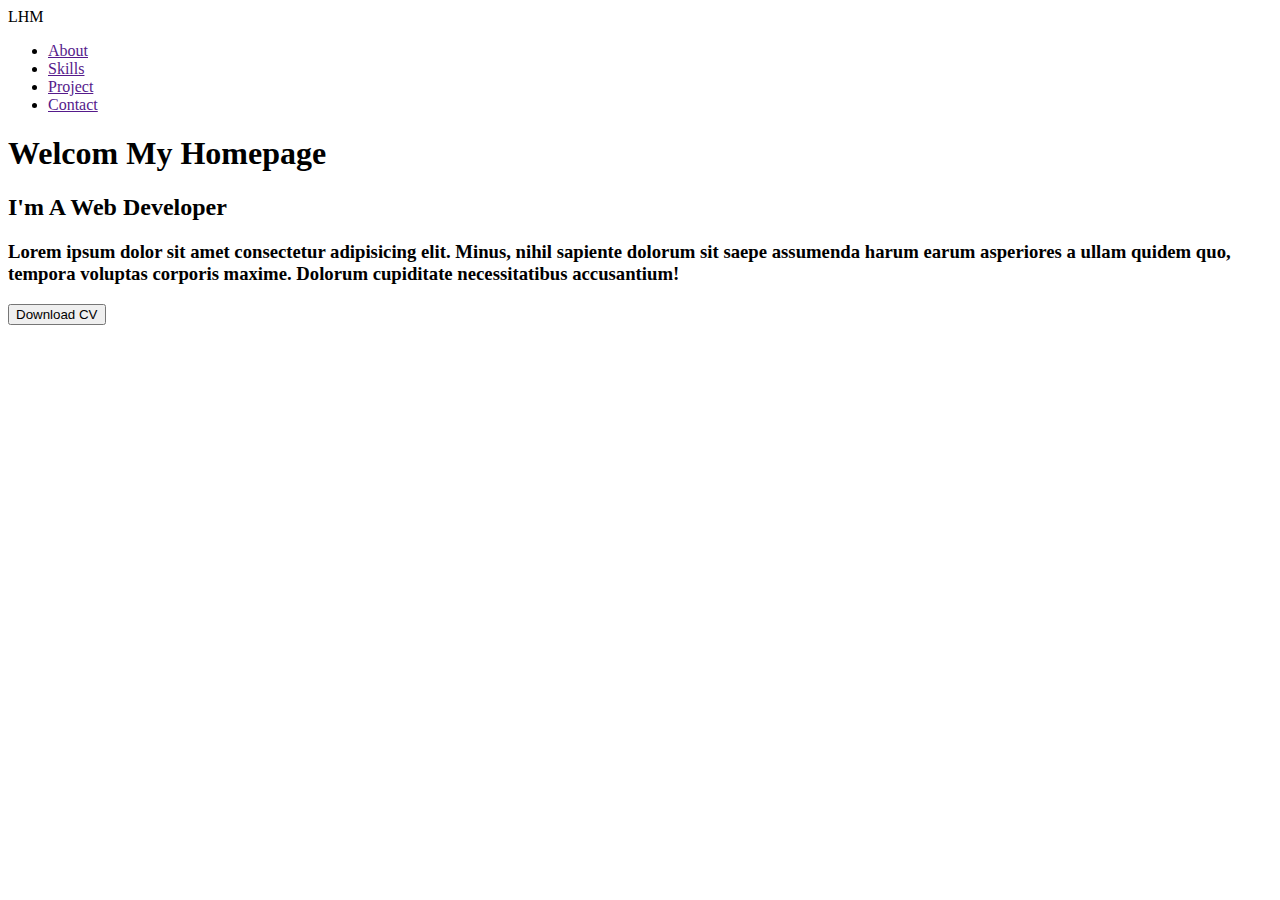
==== index.html @ 9b901902 "Add files via upload" ====
<!DOCTYPE html>
<html lang="en">

<head>
    <meta charset="UTF-8">
    <meta name="viewport" content="width=device-width, initial-scale=1.0">
    <title>Document</title>
    <link rel="stylesheet" href="style.css">
</head>

<body>



    <div class="container">

        <div class="header">
            <div class="logo">
                LHM
            </div>
            <ul class="menu">
                <li><a href="">About</a></li>
                <li><a href="">Skills</a></li>
                <li><a href="">Project</a></li>
                <li><a href="">Contact</a></li>


            </ul>
        </div>

        <div class="main">
            <h1>Welcom My Homepage</h1>
            <h2>I'm A Web Developer</h2>
            <h3>Lorem ipsum dolor sit amet consectetur adipisicing elit. Minus, nihil sapiente dolorum sit saepe
                assumenda harum earum
                asperiores a ullam quidem quo, tempora voluptas corporis maxime. Dolorum cupiditate necessitatibus
                accusantium!</h3>
            <button>Download CV</button>

        </div>







    </div>





</body>

</html>
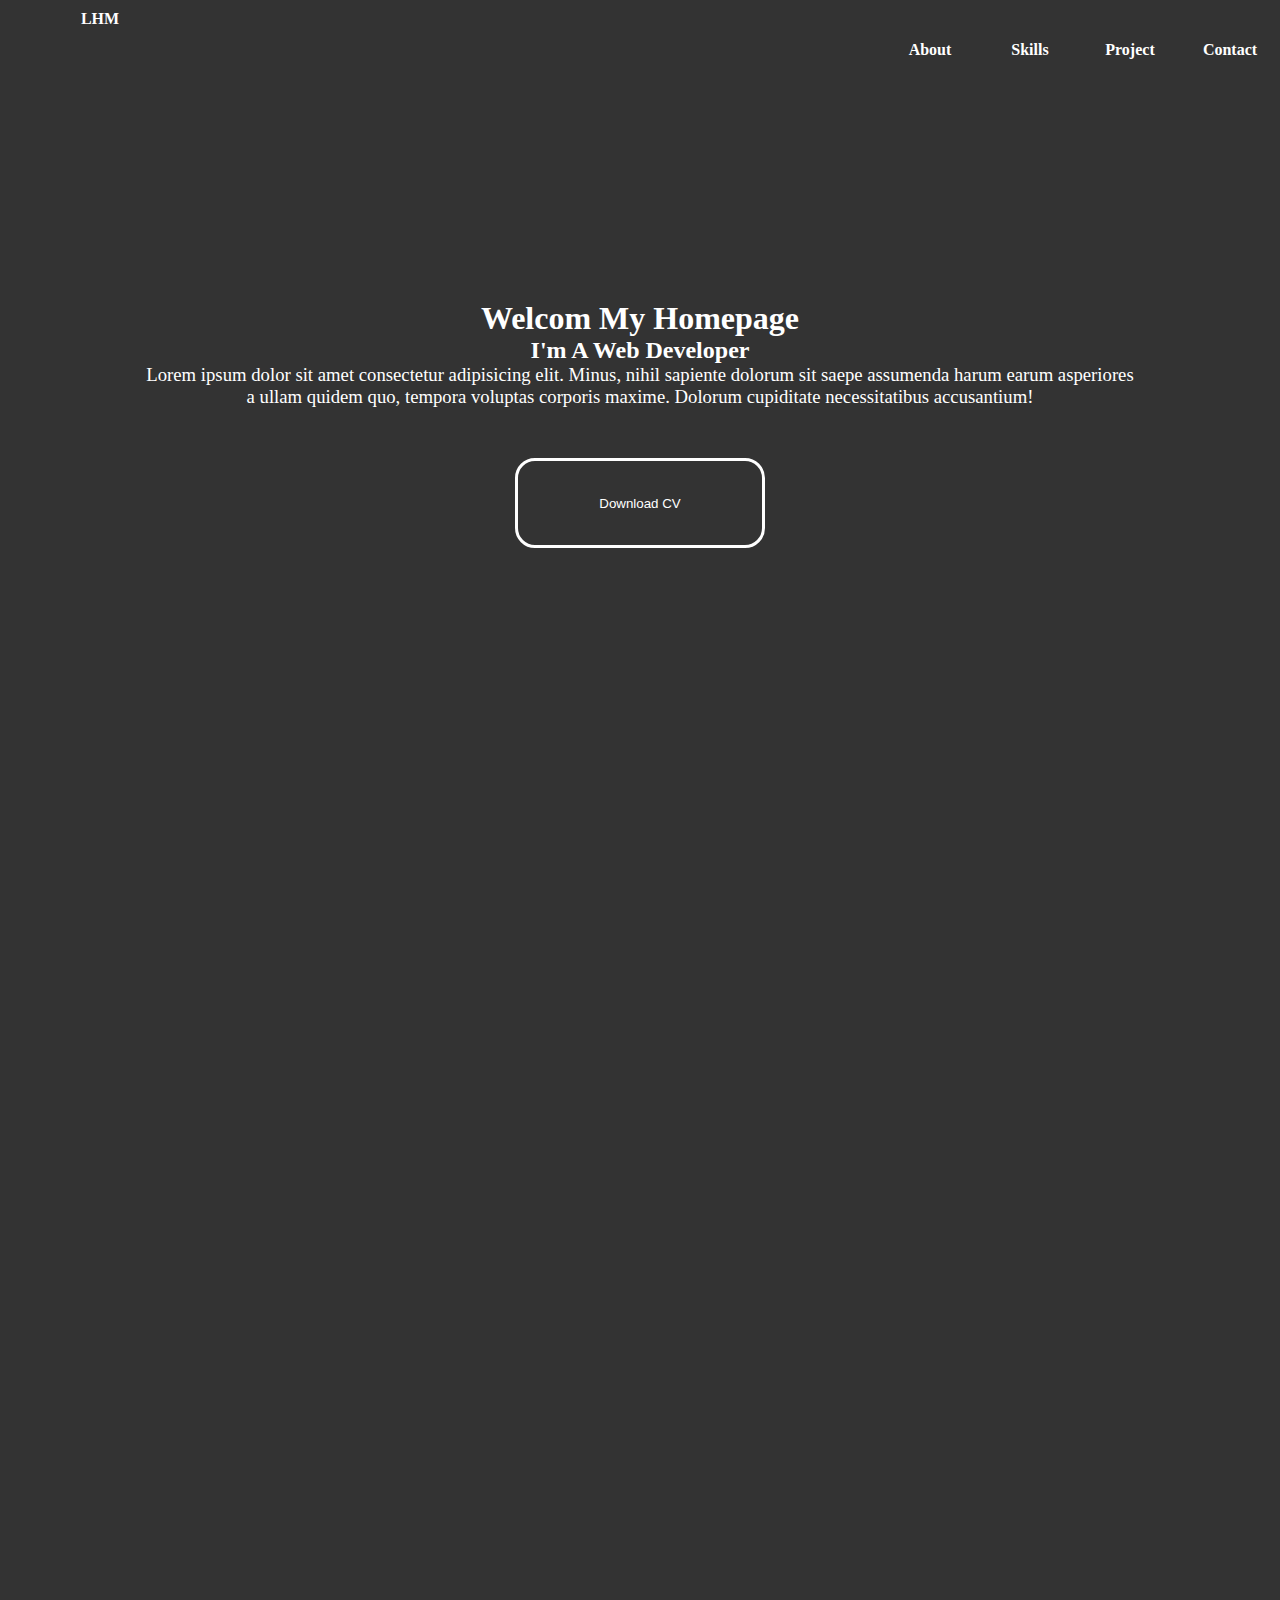
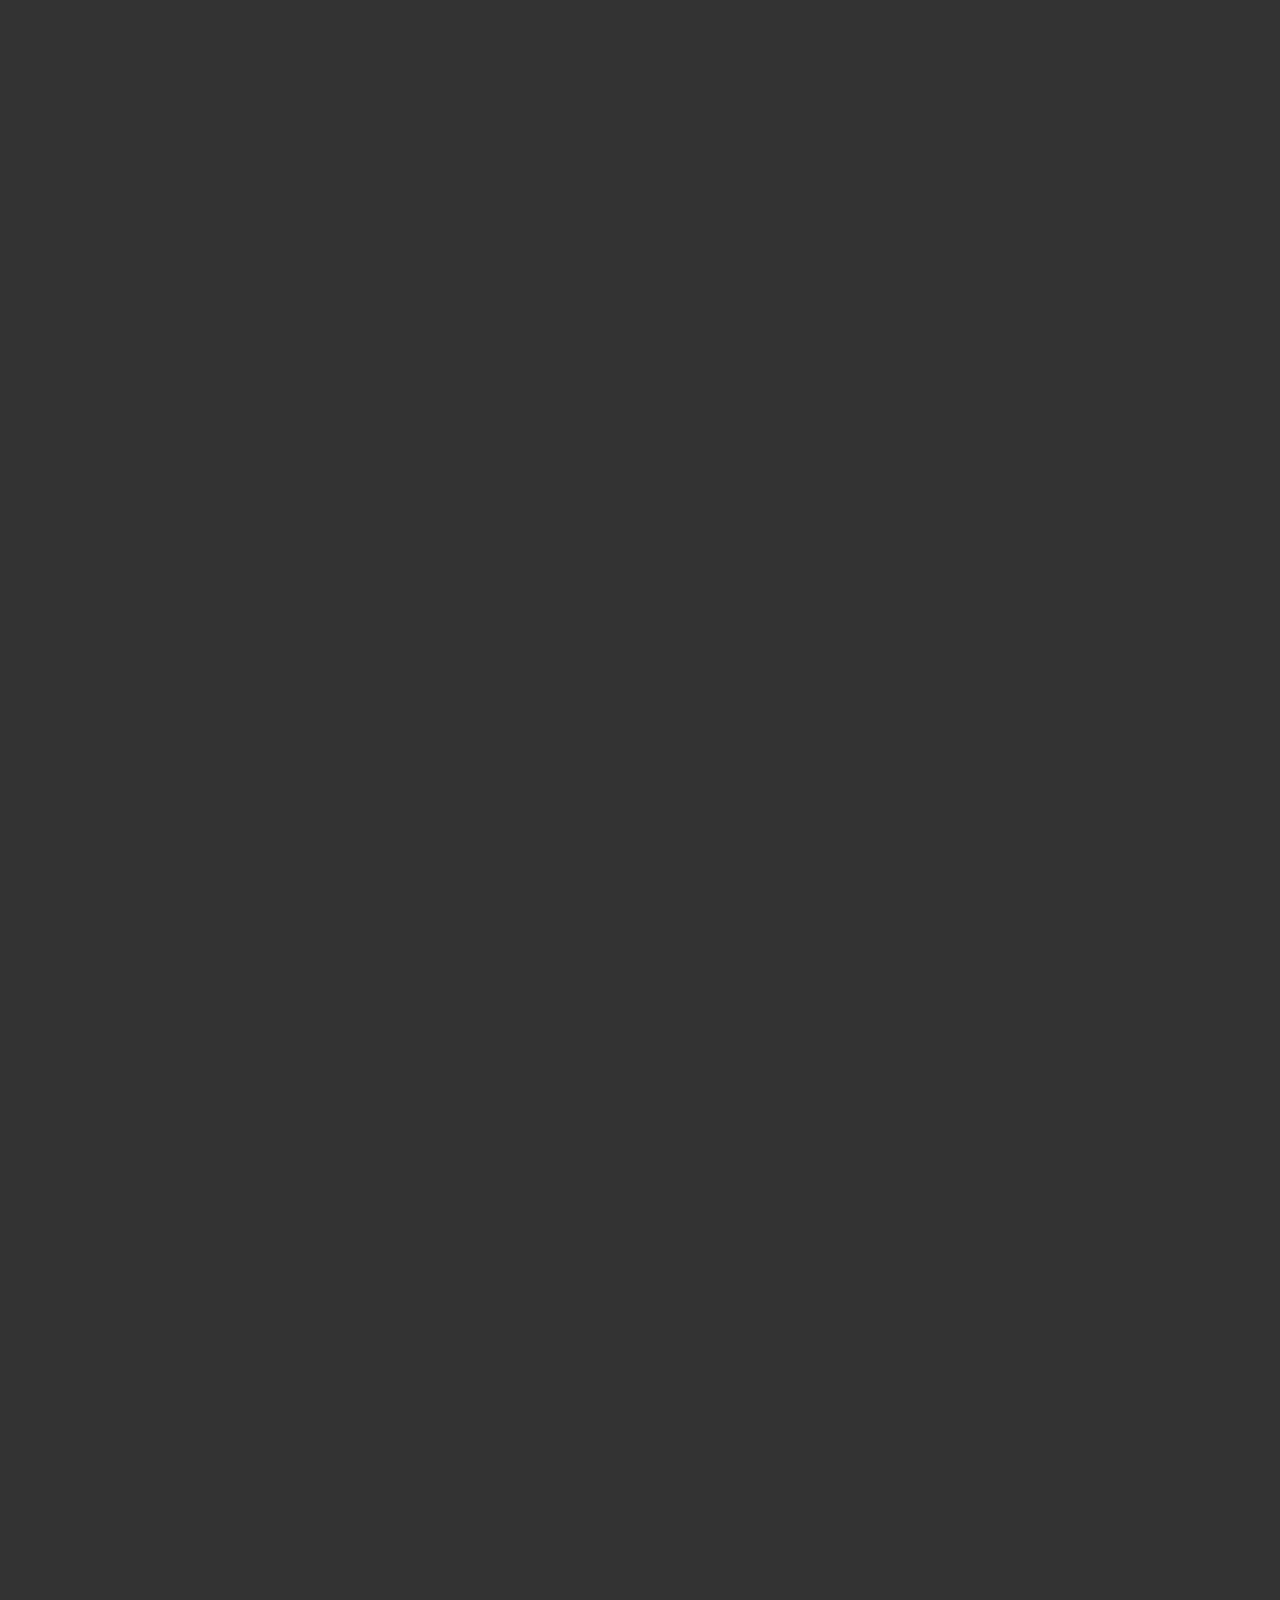
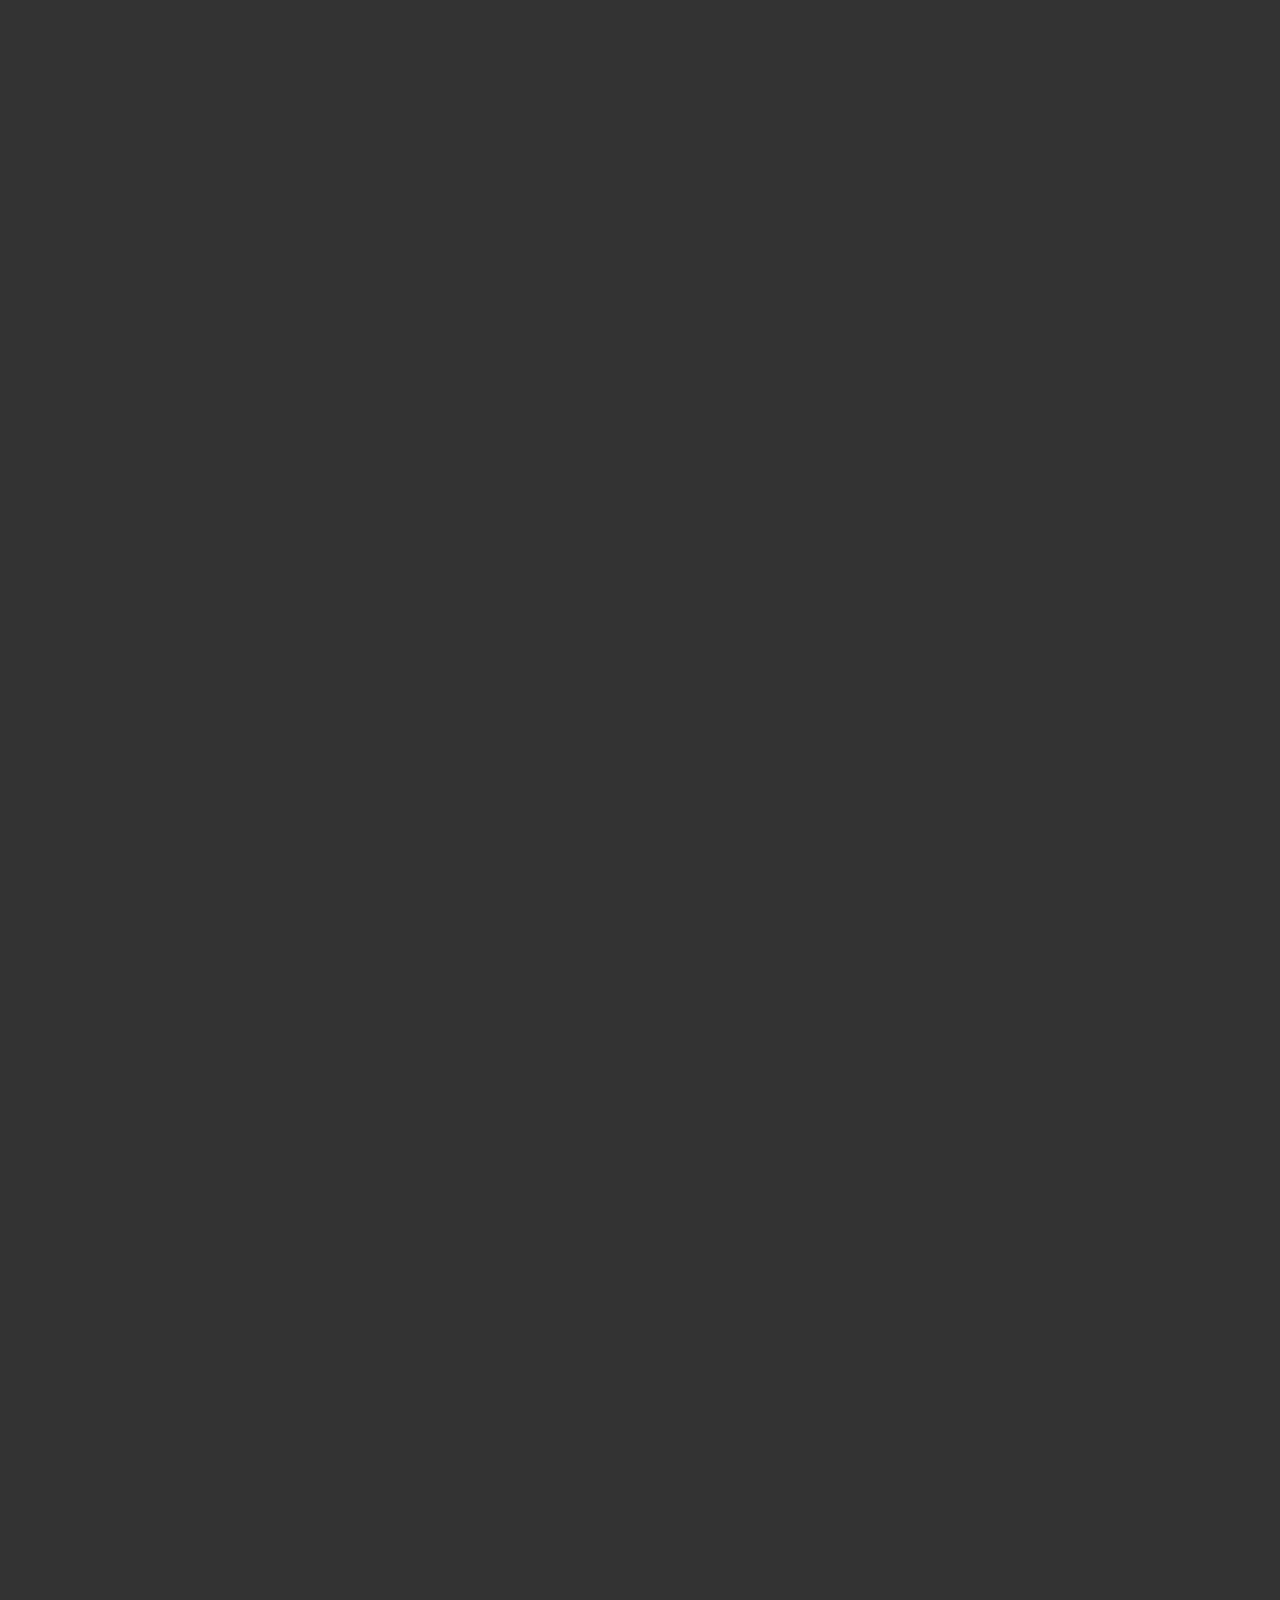
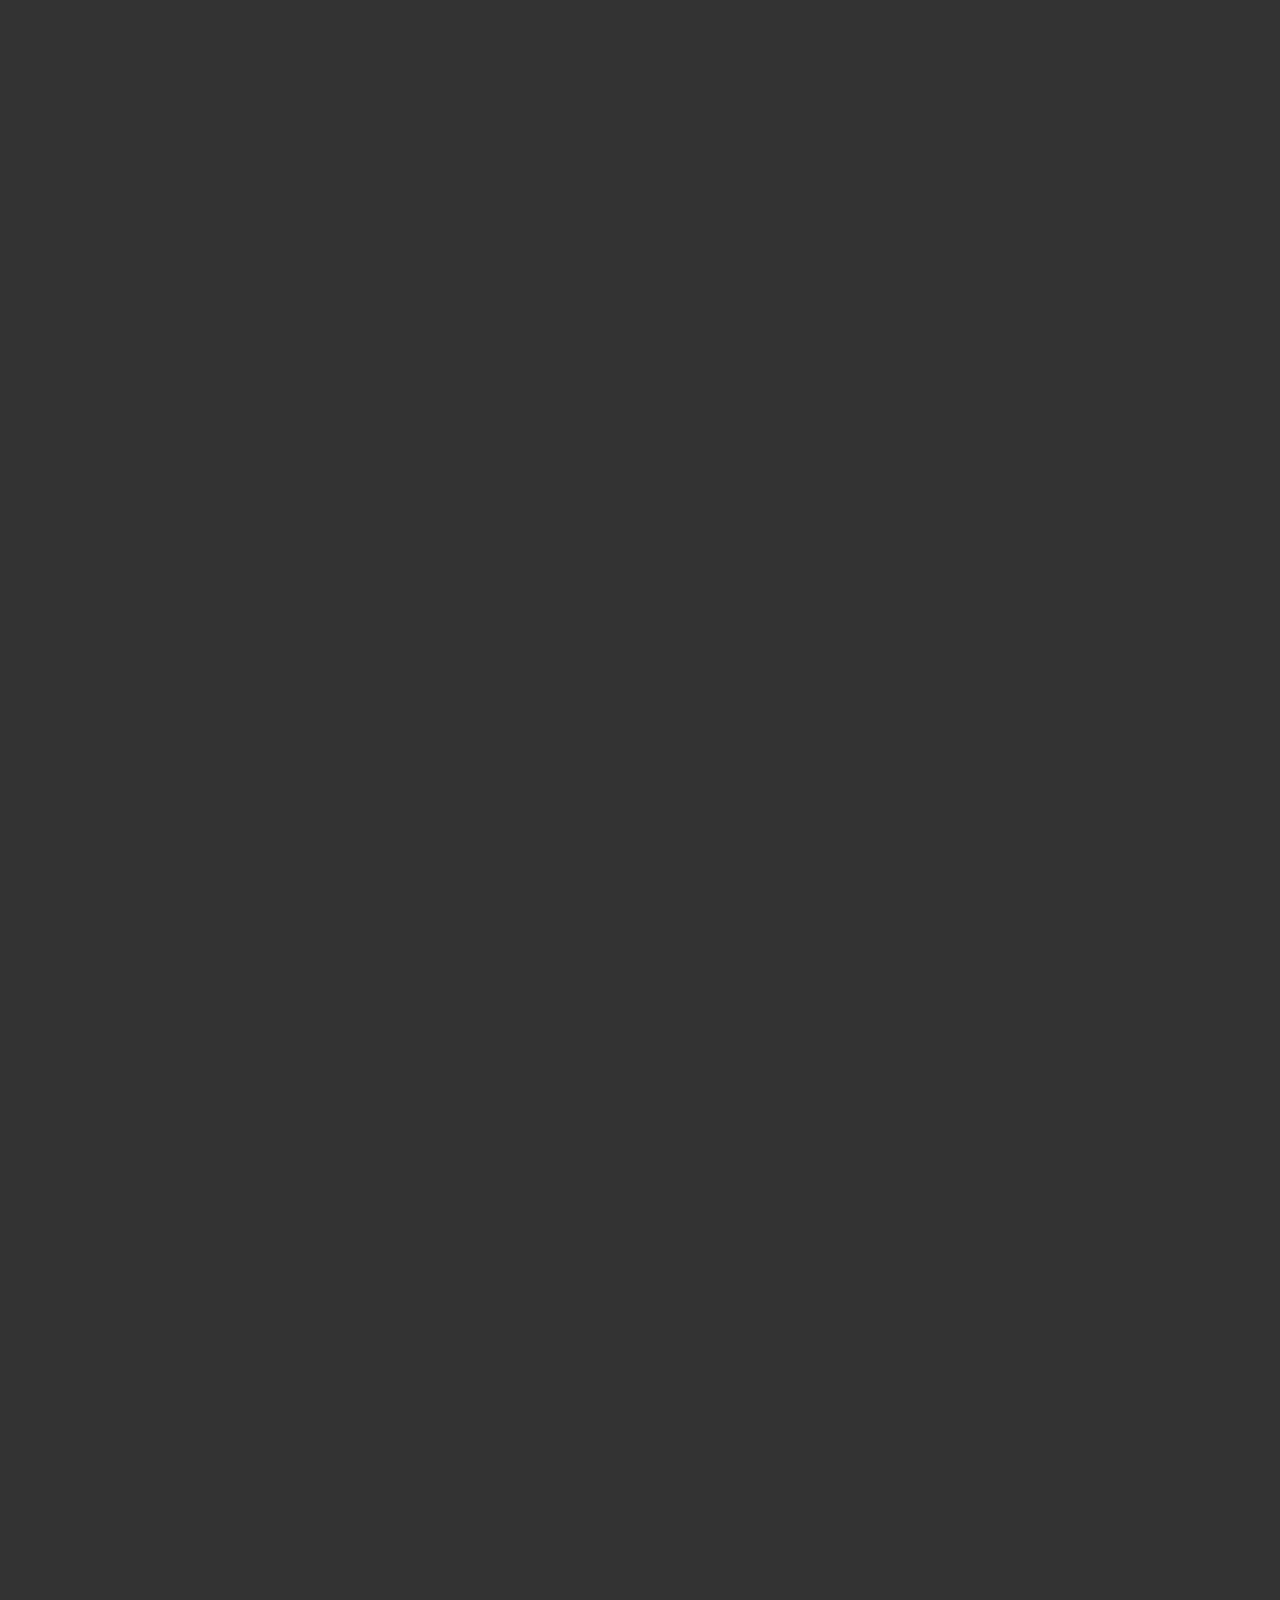
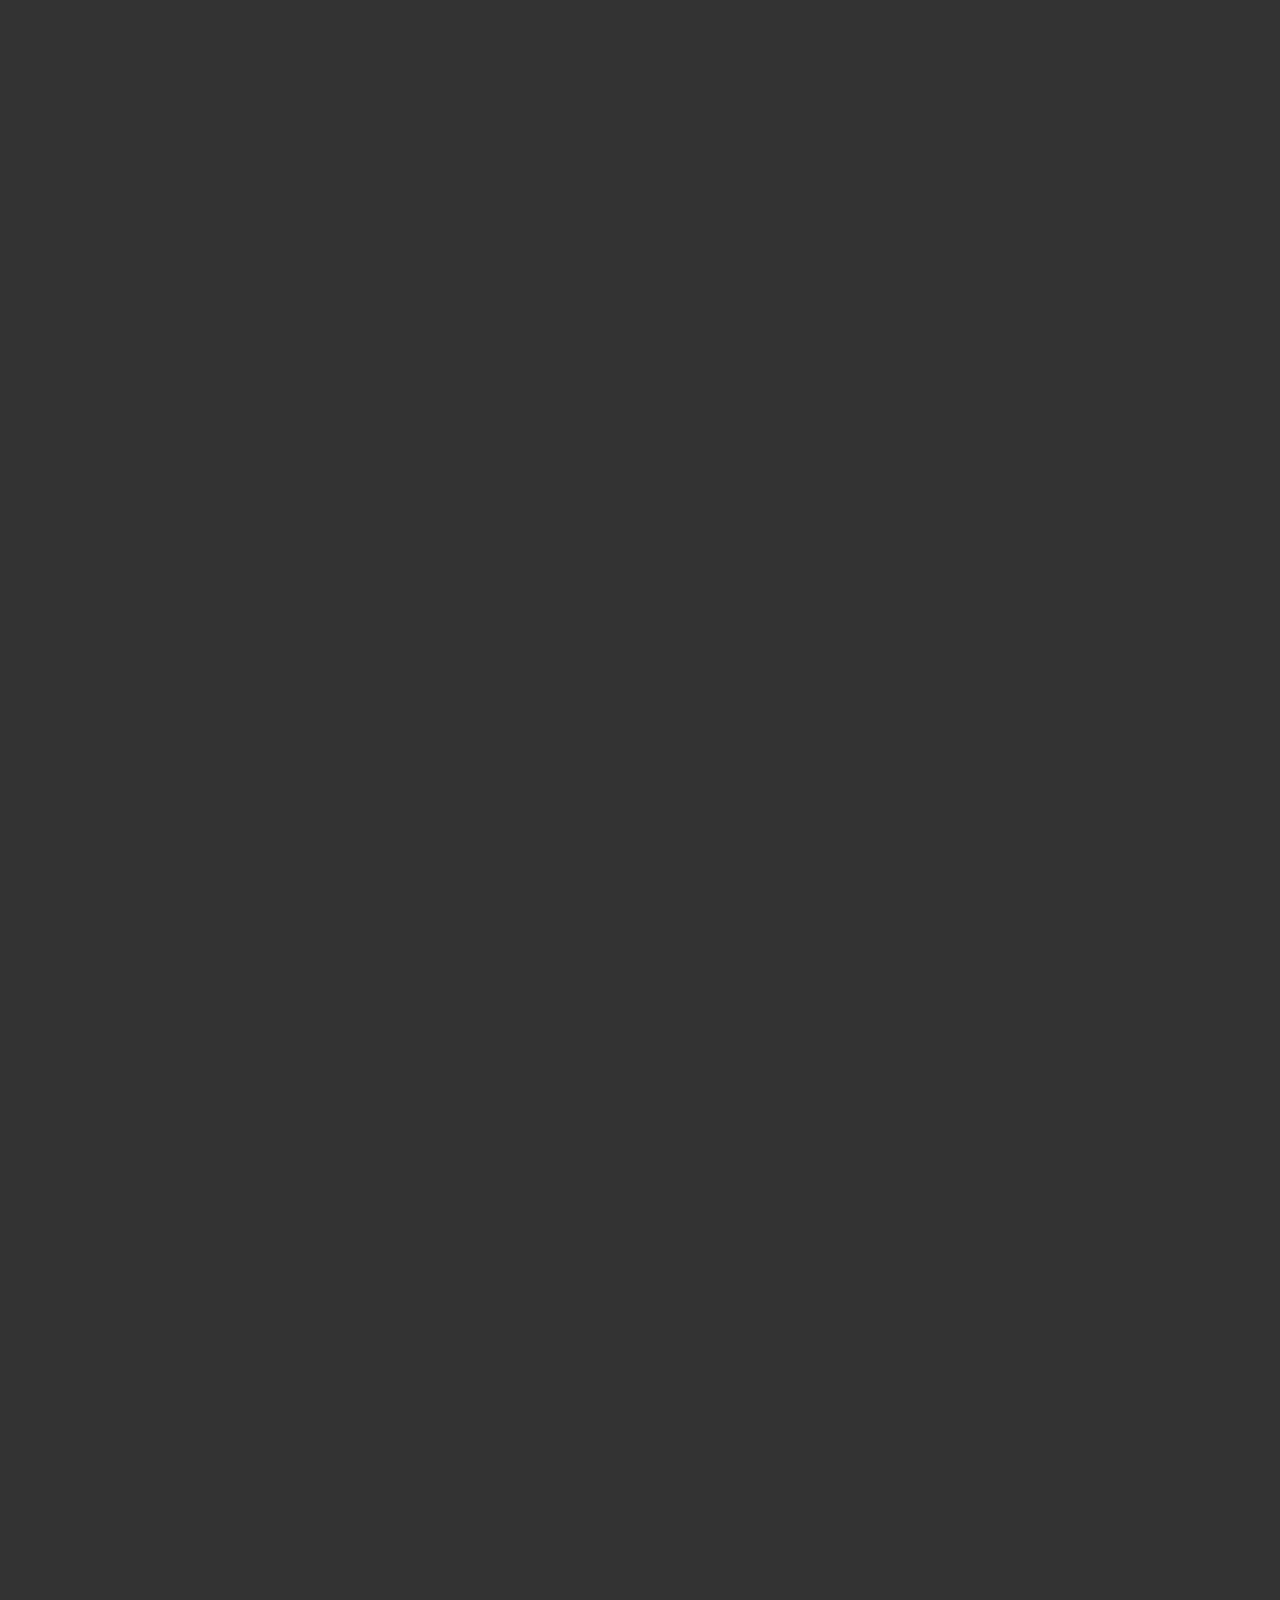
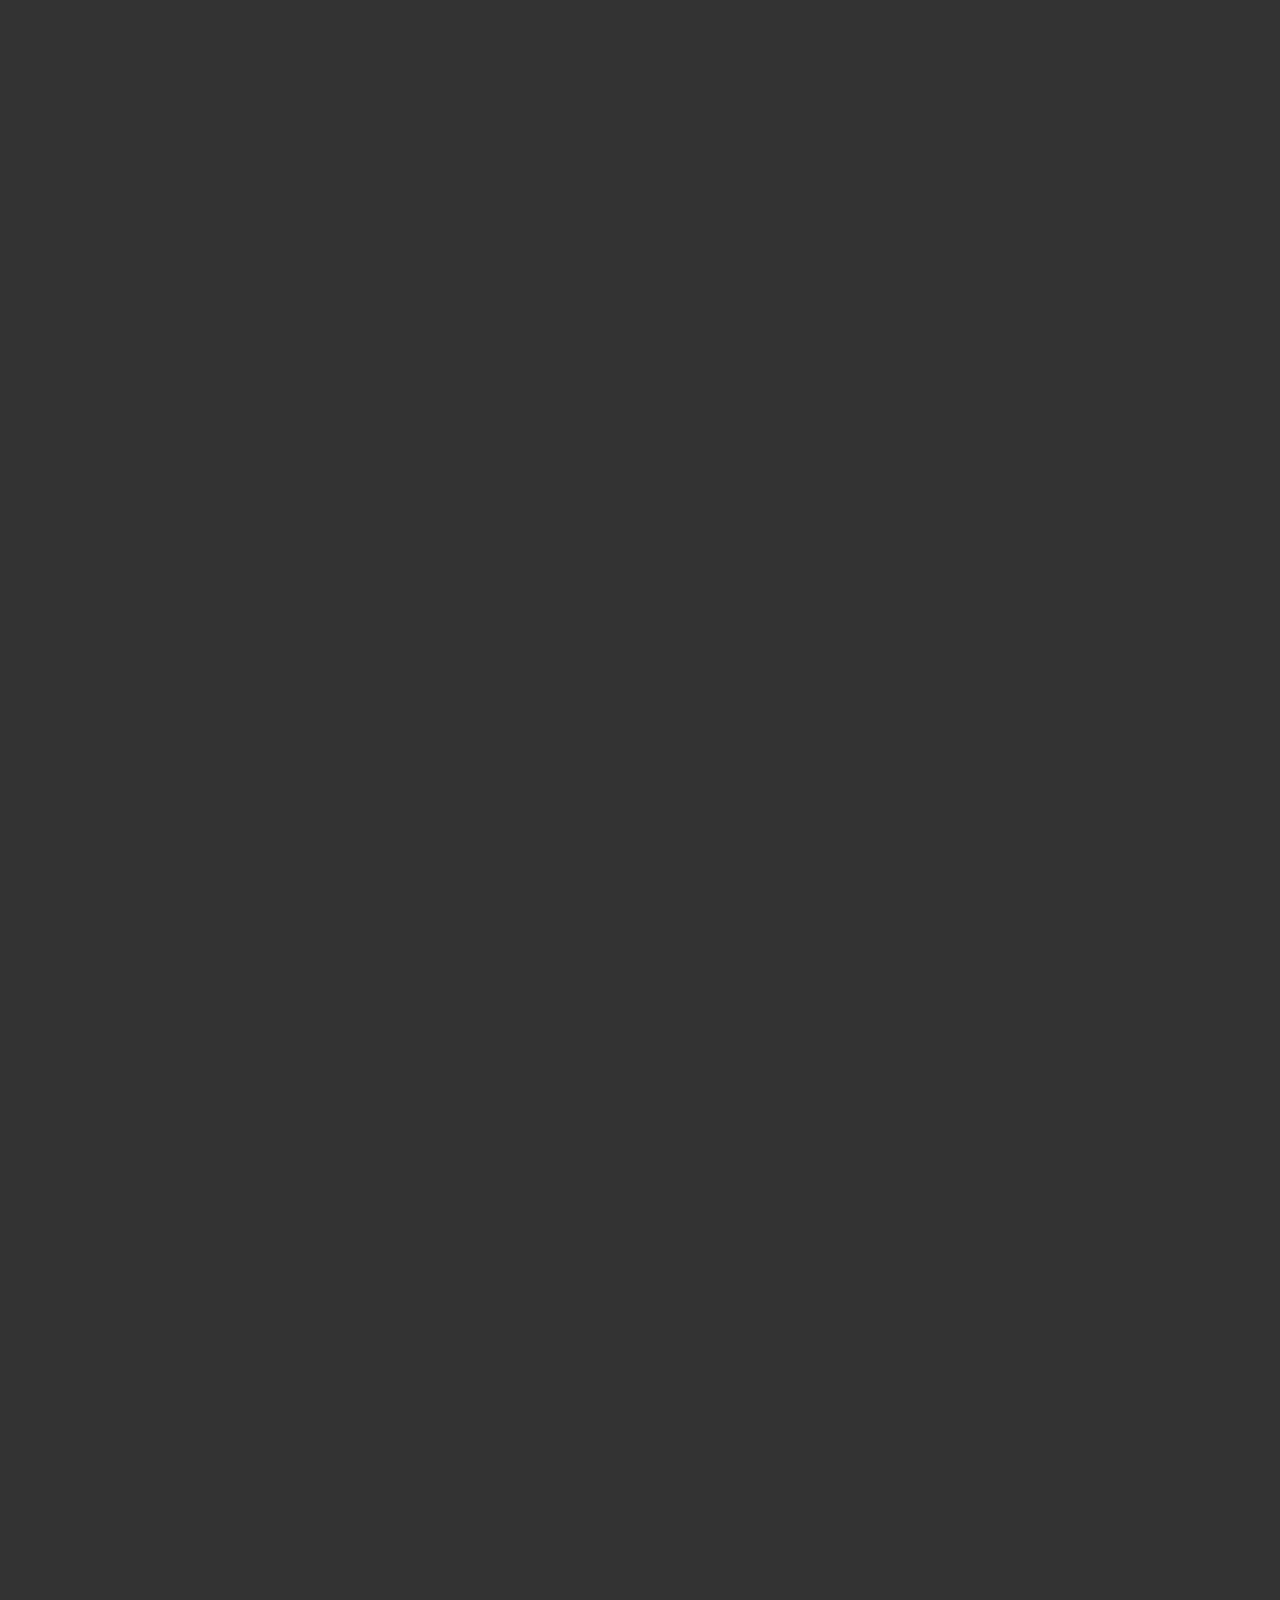
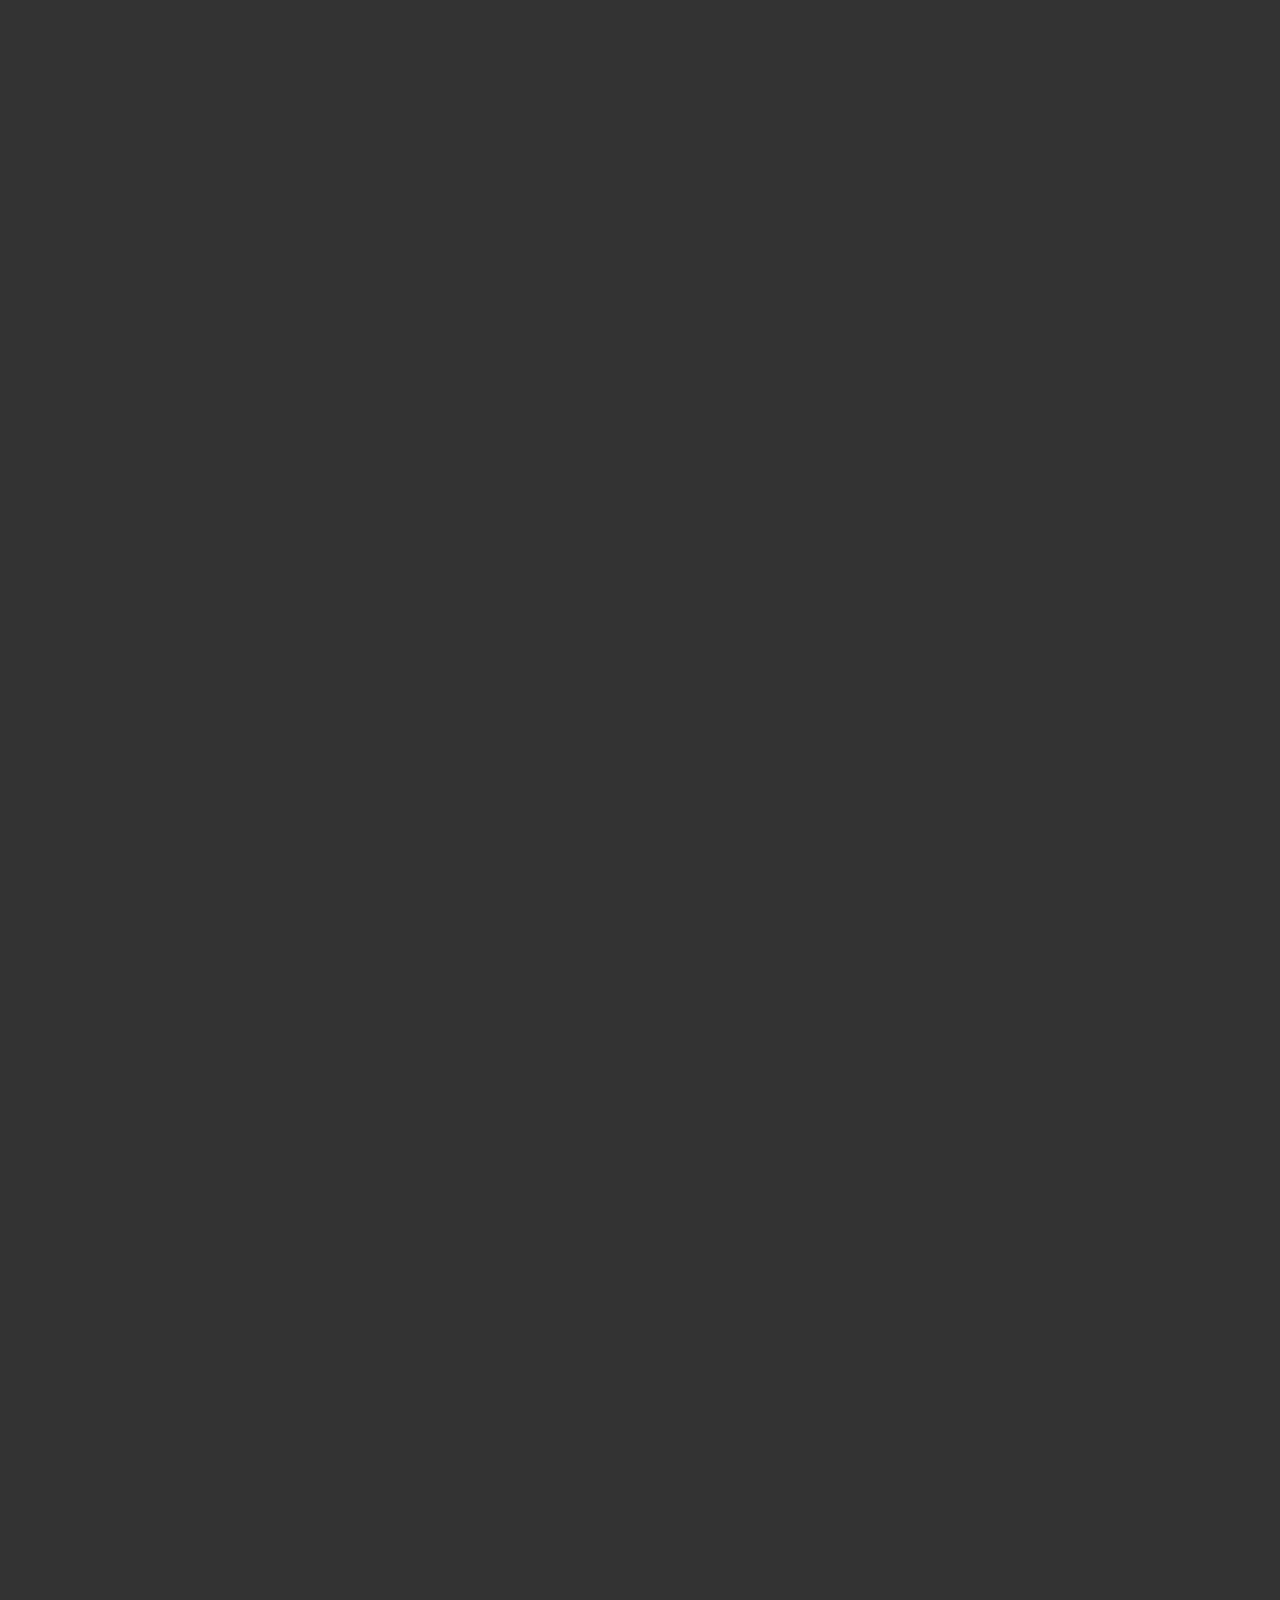
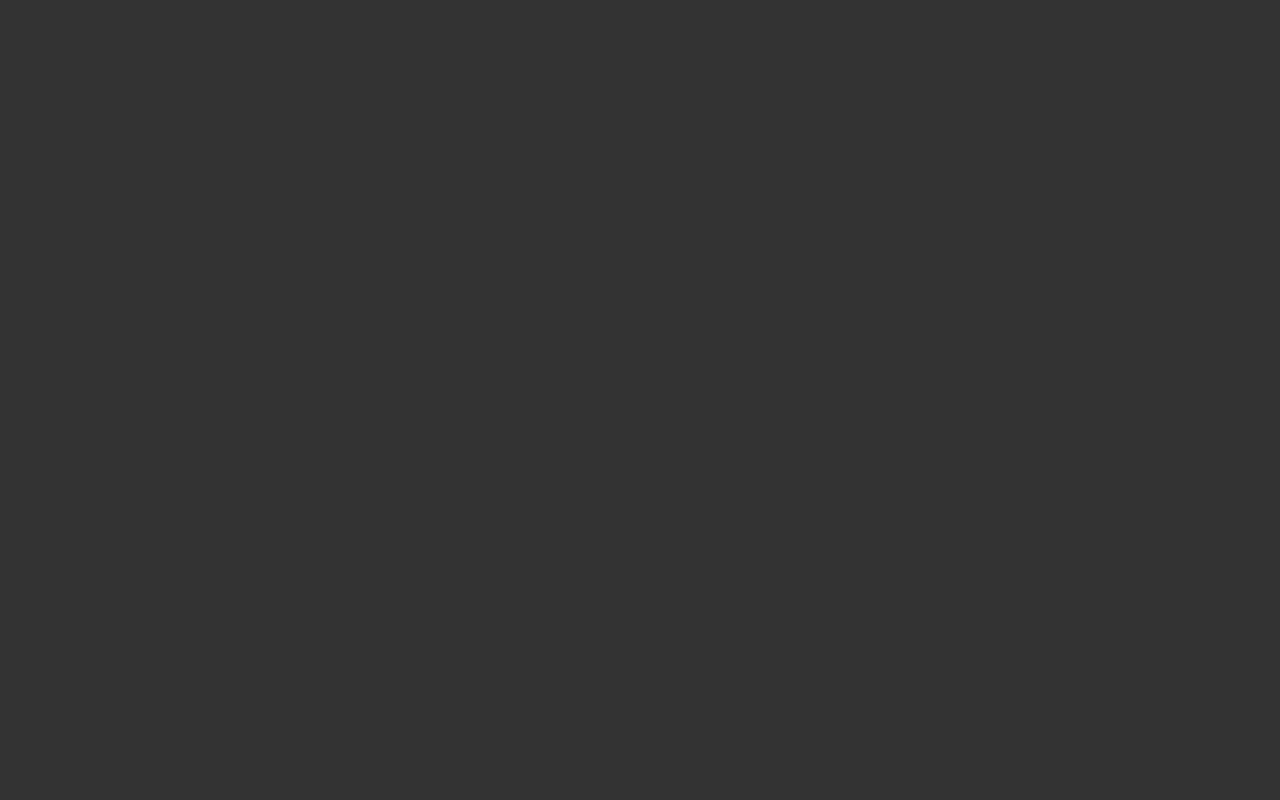
==== commit c63ae7e8: "Add files via upload" ====
--- a/index.html
+++ b/index.html
@@ -5,7 +5,7 @@
     <meta charset="UTF-8">
     <meta name="viewport" content="width=device-width, initial-scale=1.0">
     <title>Document</title>
-    <link rel="stylesheet" href="style.css">
+    <link rel="stylesheet" href="index.css">
 </head>
 
 <body>
--- a/index.css
+++ b/index.css
@@ -0,0 +1,125 @@
+* {
+    margin: 0;
+    padding: 0;
+    box-sizing: border-box;
+
+    
+}
+
+a {
+    text-decoration: none;
+    /*밑줄 없애기*/
+    display: block;
+    /*a태그 블랙요소로*/
+    color: black;
+}
+
+li {
+    list-style-type: none;
+}
+
+.container {
+    width: 100%;
+    height: 12000px;
+    background: linear-gradient(rgba(0, 0, 0, 0.8), rgba(0, 0, 0, 0.8)), url(bg.png) no-repeat;
+    background-size: cover;
+
+    color: white;
+}
+
+.header {
+    width: 100%;
+    height: 100px;
+    display: flex;
+    /*자식요소들 가로로 배치*/
+    justify-content: space-between;
+    /*가로로 어떻게 배치할지*/
+    align-items: center;
+    /*세로로 어떻게 배치할지*/
+}
+
+.logo {
+    width: 200px;
+    height: 80px;
+
+    text-align: center;
+    font-size: 100;
+    font-weight: bold;
+}
+
+.logo:hover {
+    color: darkcyan;
+    transition: 0.5s;
+}
+
+.menu {
+    width: 400px;
+    height: 100px;
+    display: flex;
+    justify-content: space-between;
+    align-items: center;
+}
+
+.menu li {
+    width: 25%;
+    text-align: center;
+
+}
+
+.menu li a {
+    color: white;
+    font-weight: bold;
+    font-style: 20px;
+
+    transition: 0.5s;
+}
+
+.menu li a:hover {
+    color: green;
+}
+
+.main {
+    width: 1000px;
+    height: 600px;
+
+    margin: 0 auto;
+    /*블럭요소를 가운데로 배치*/
+    margin-top: 200px;
+    /*바깥쪽 위쪽 여백 200px*/
+
+    text-align: center;
+}
+
+.main h1 {
+    font-style: 50px;
+}
+
+.main h2 {
+    font-style: 40px;
+}
+
+.main h3 {
+    font-style: 30px;
+    font-weight: normal;
+
+    margin-bottom: 50px;
+
+    color: white;
+}
+
+
+.main button {
+    font-style: 30px;
+    width: 250px;
+    height: 90px;
+    border: 3px solid white;
+    border-radius: 20px;
+    background-color: transparent;
+    color: white;
+    transition: 0.3s;
+}
+
+.main button:hover {
+    background-color: white;
+    color: black;
+}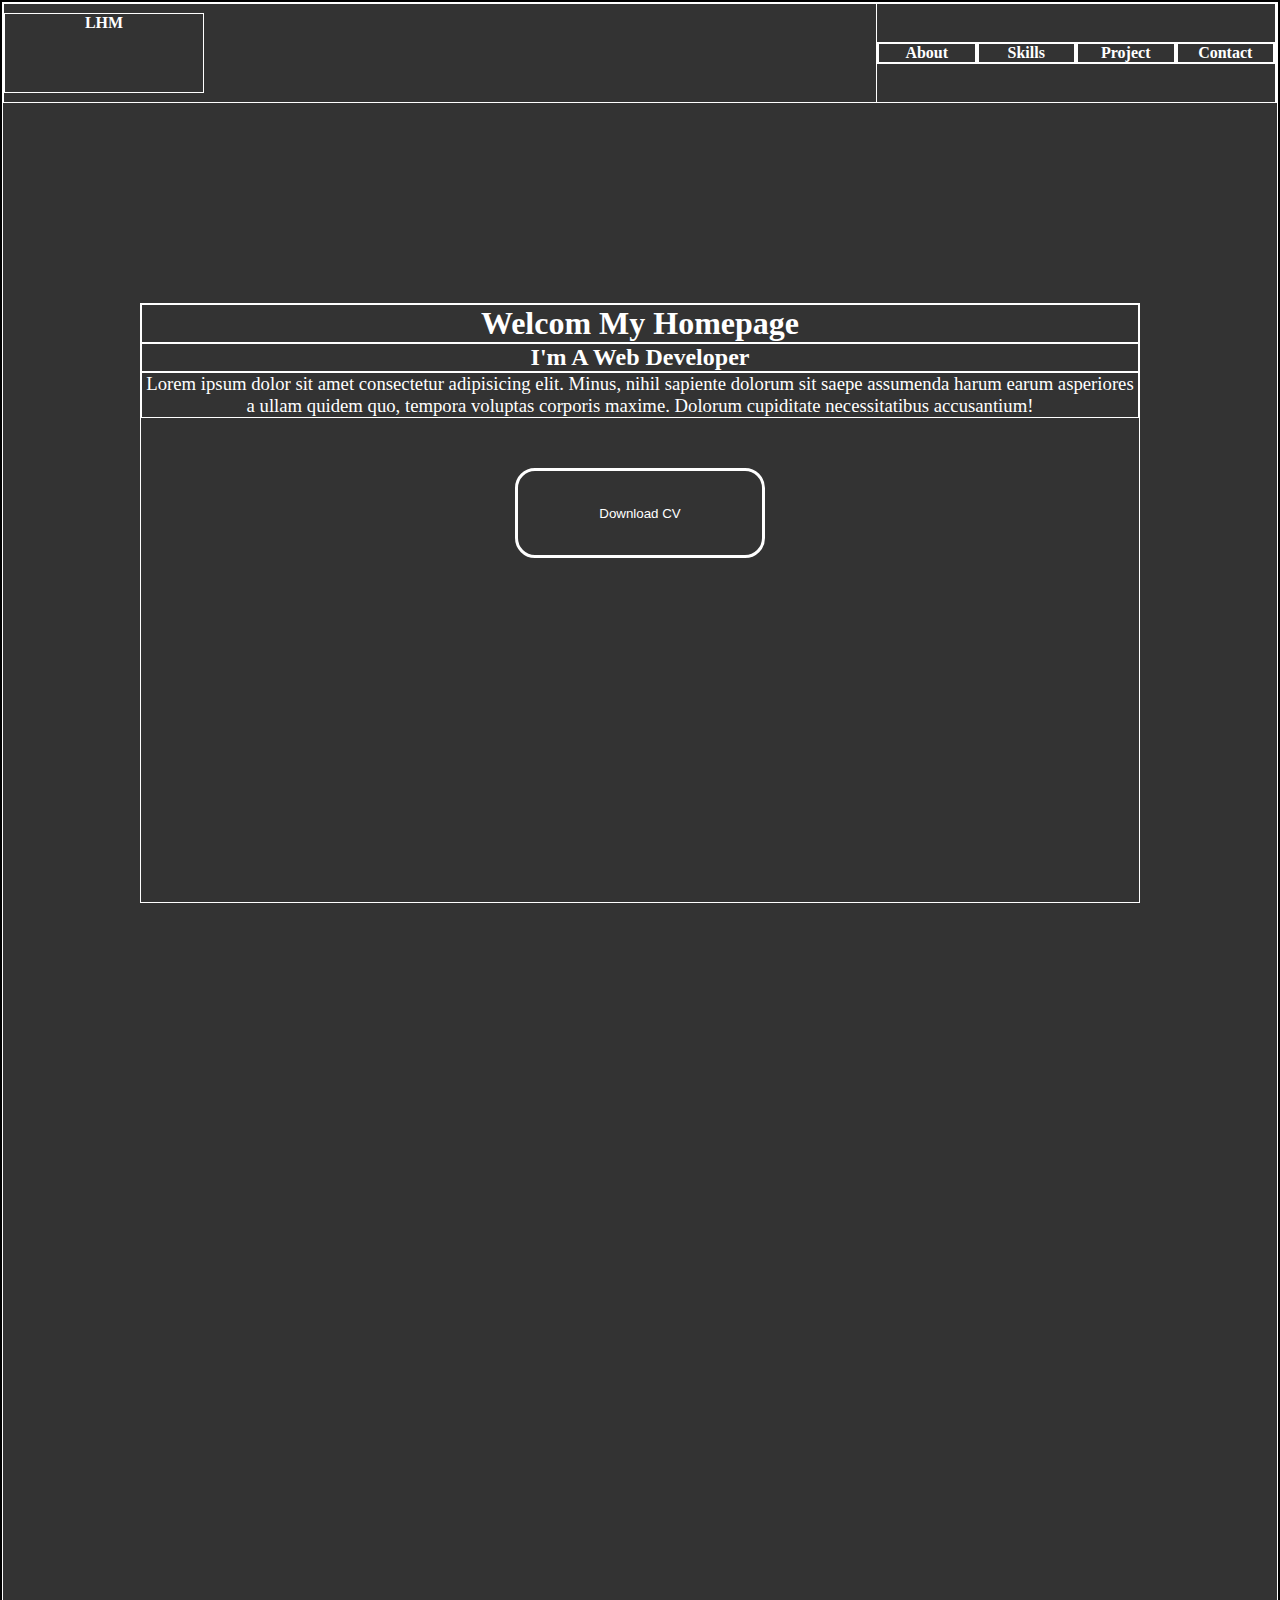
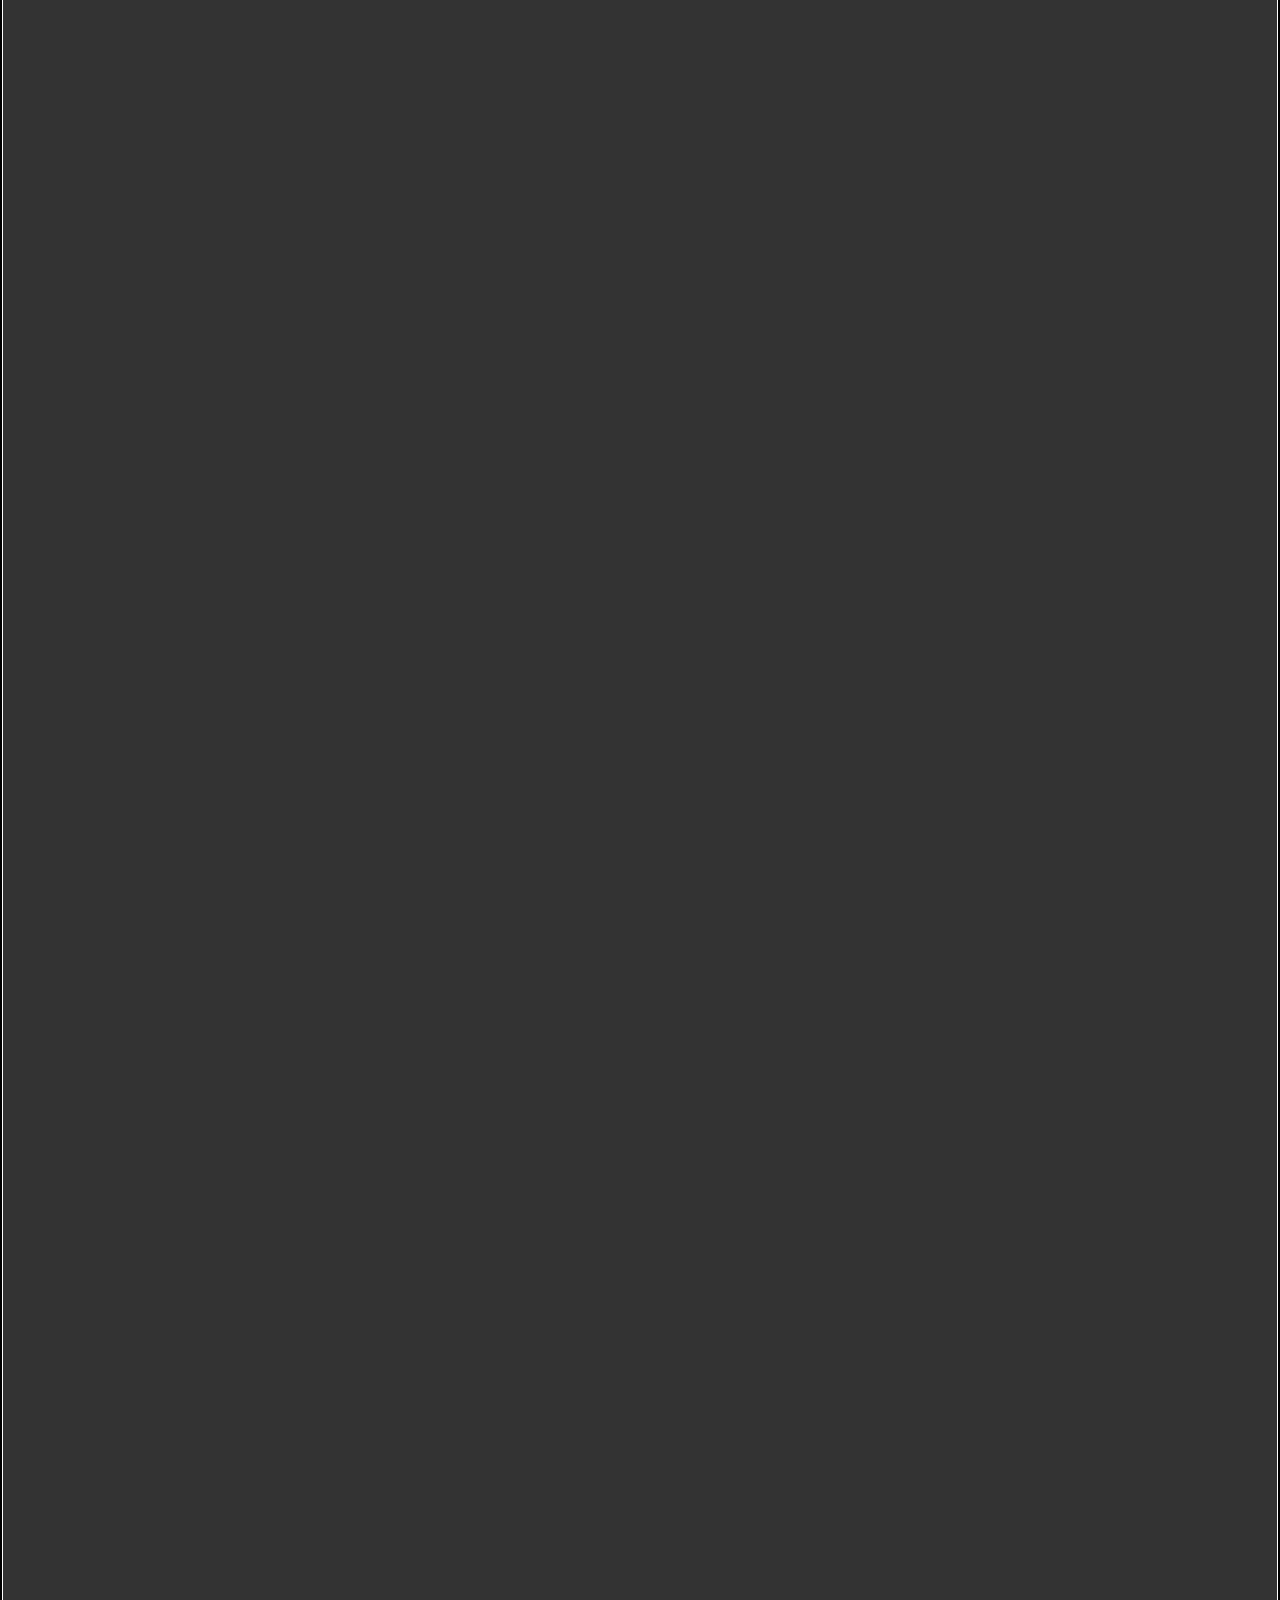
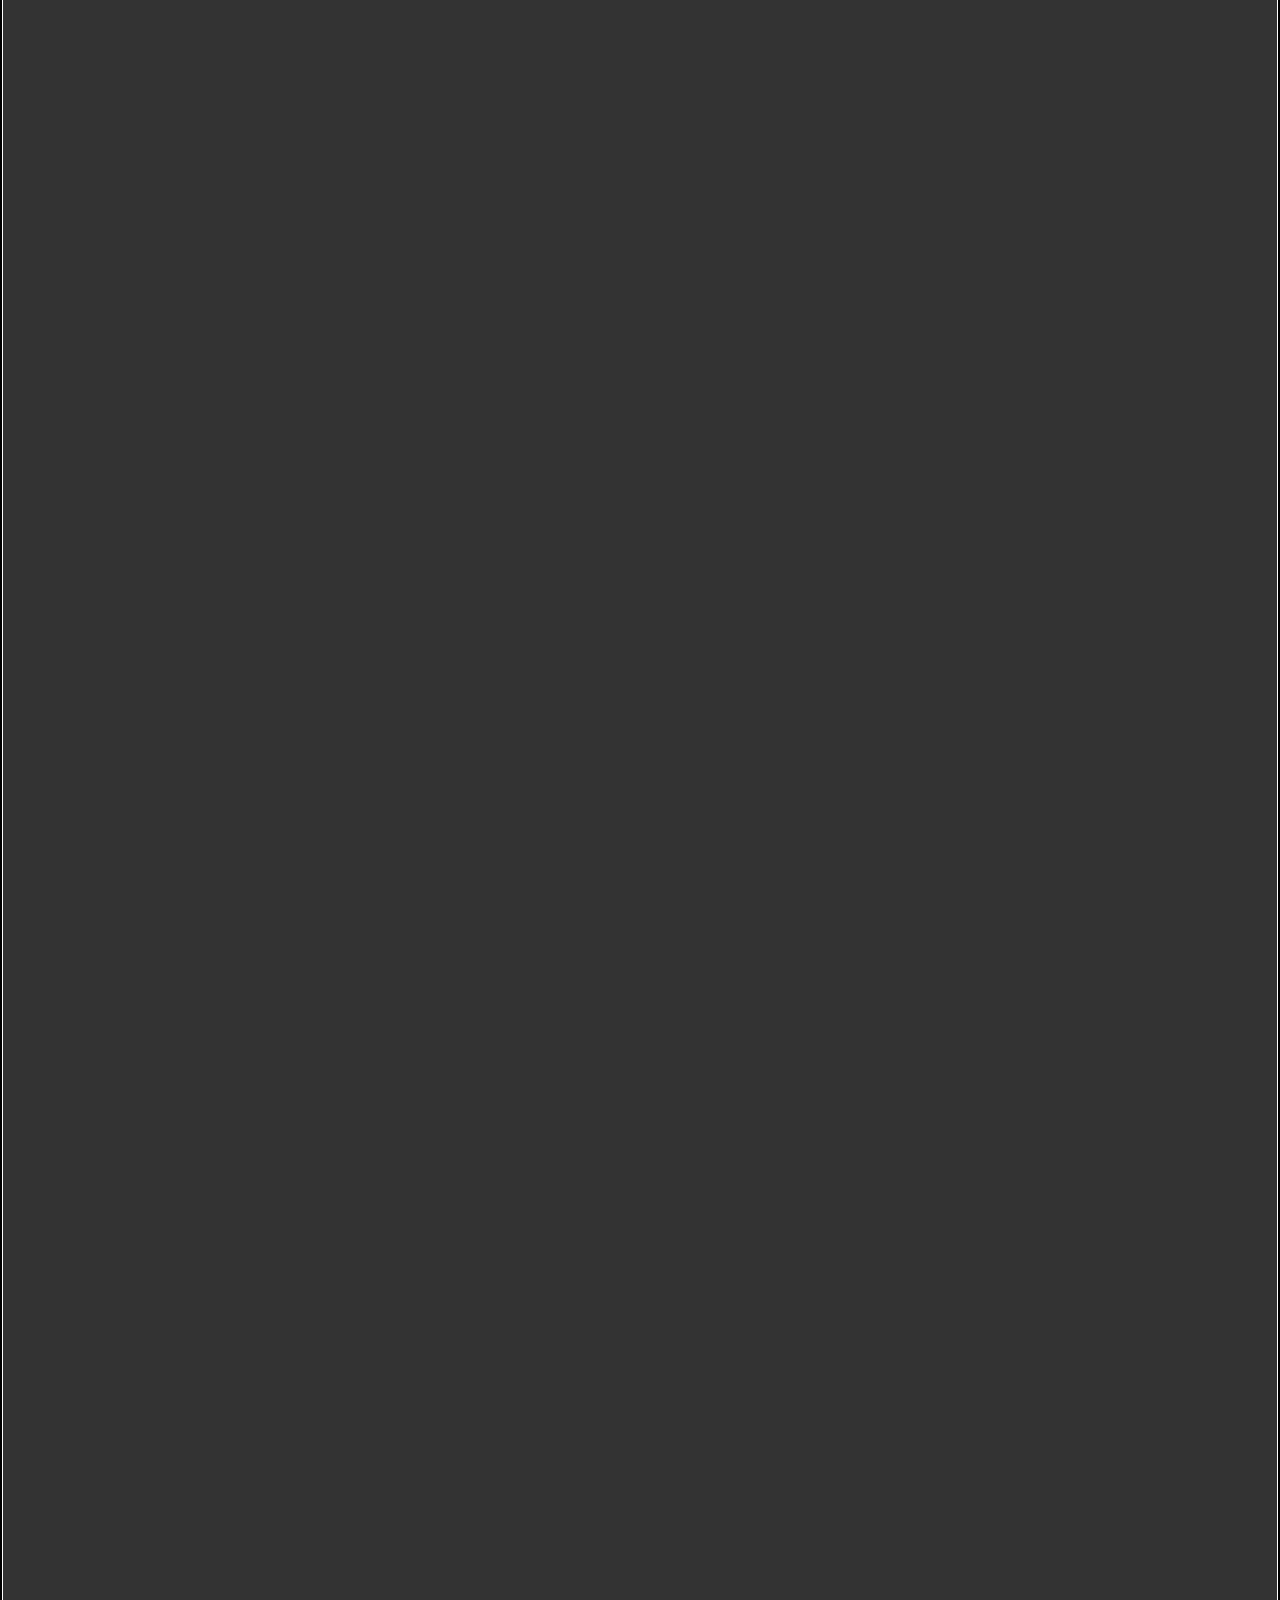
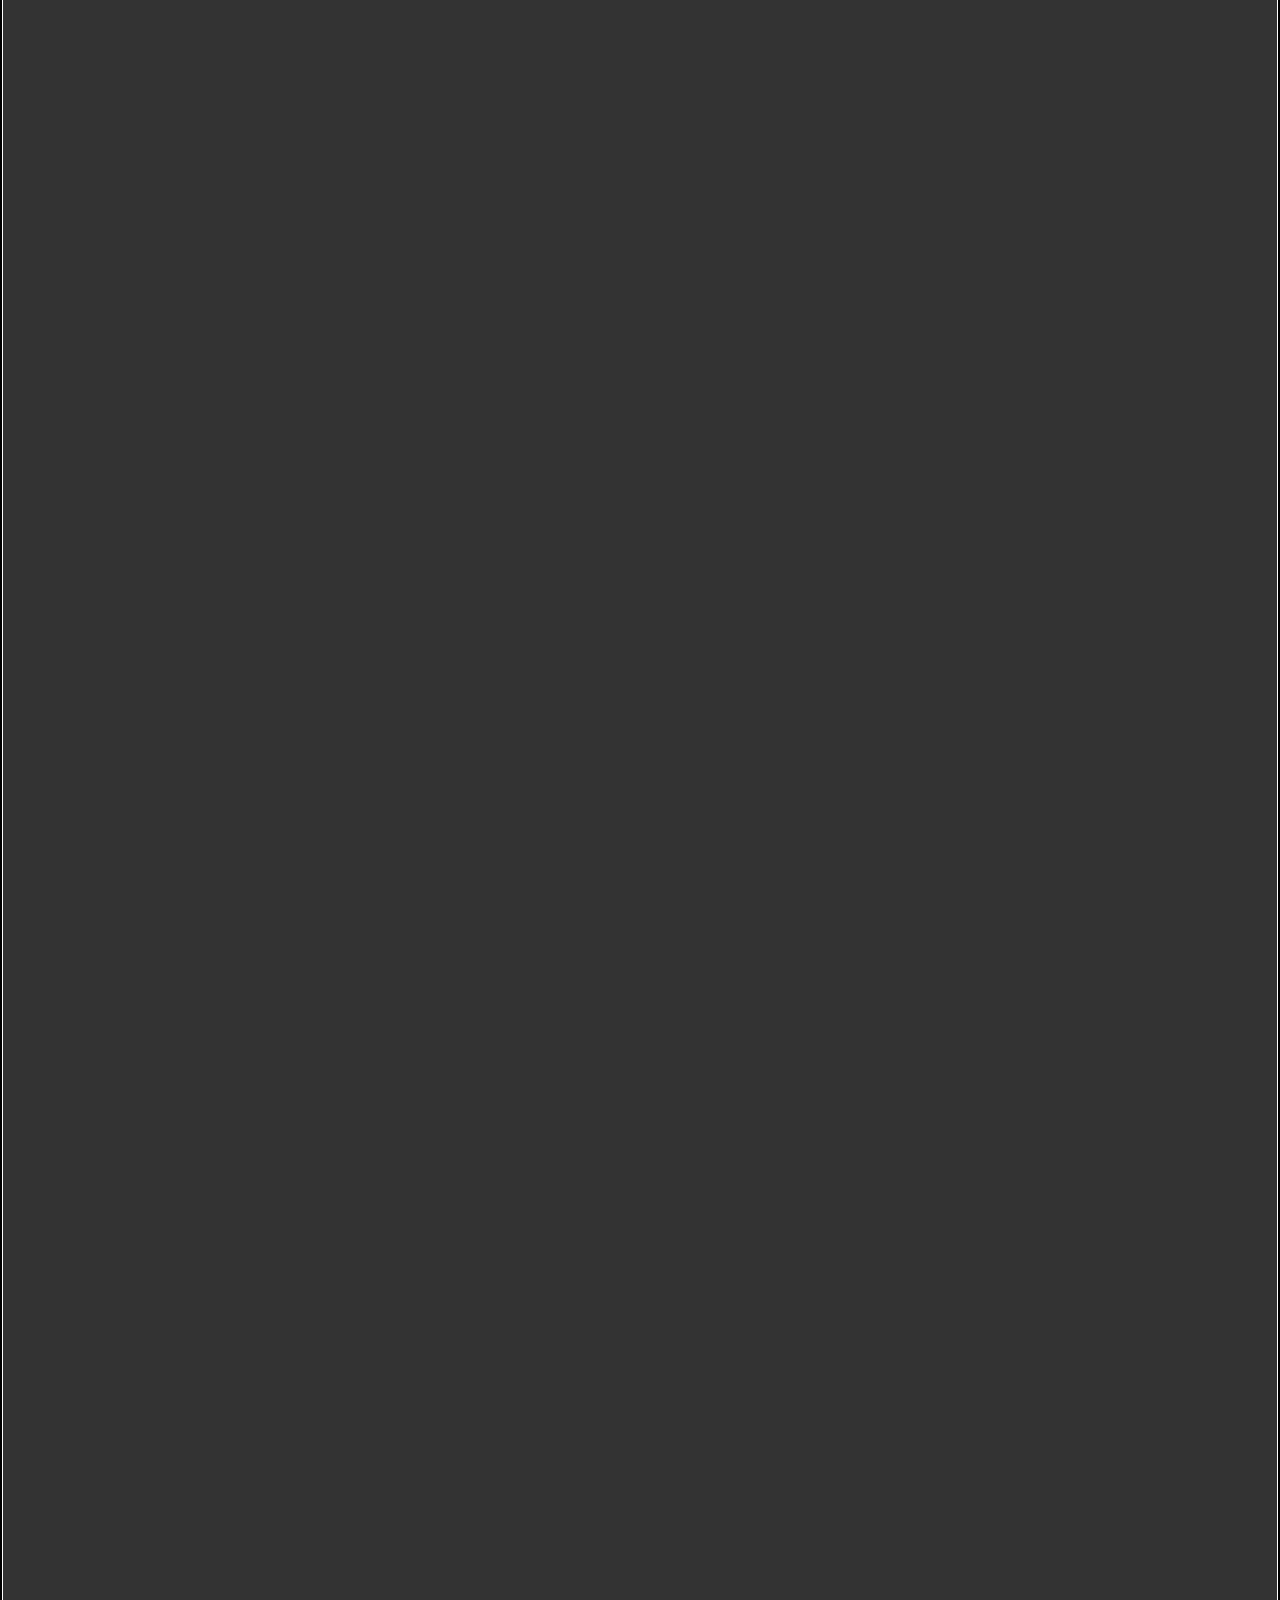
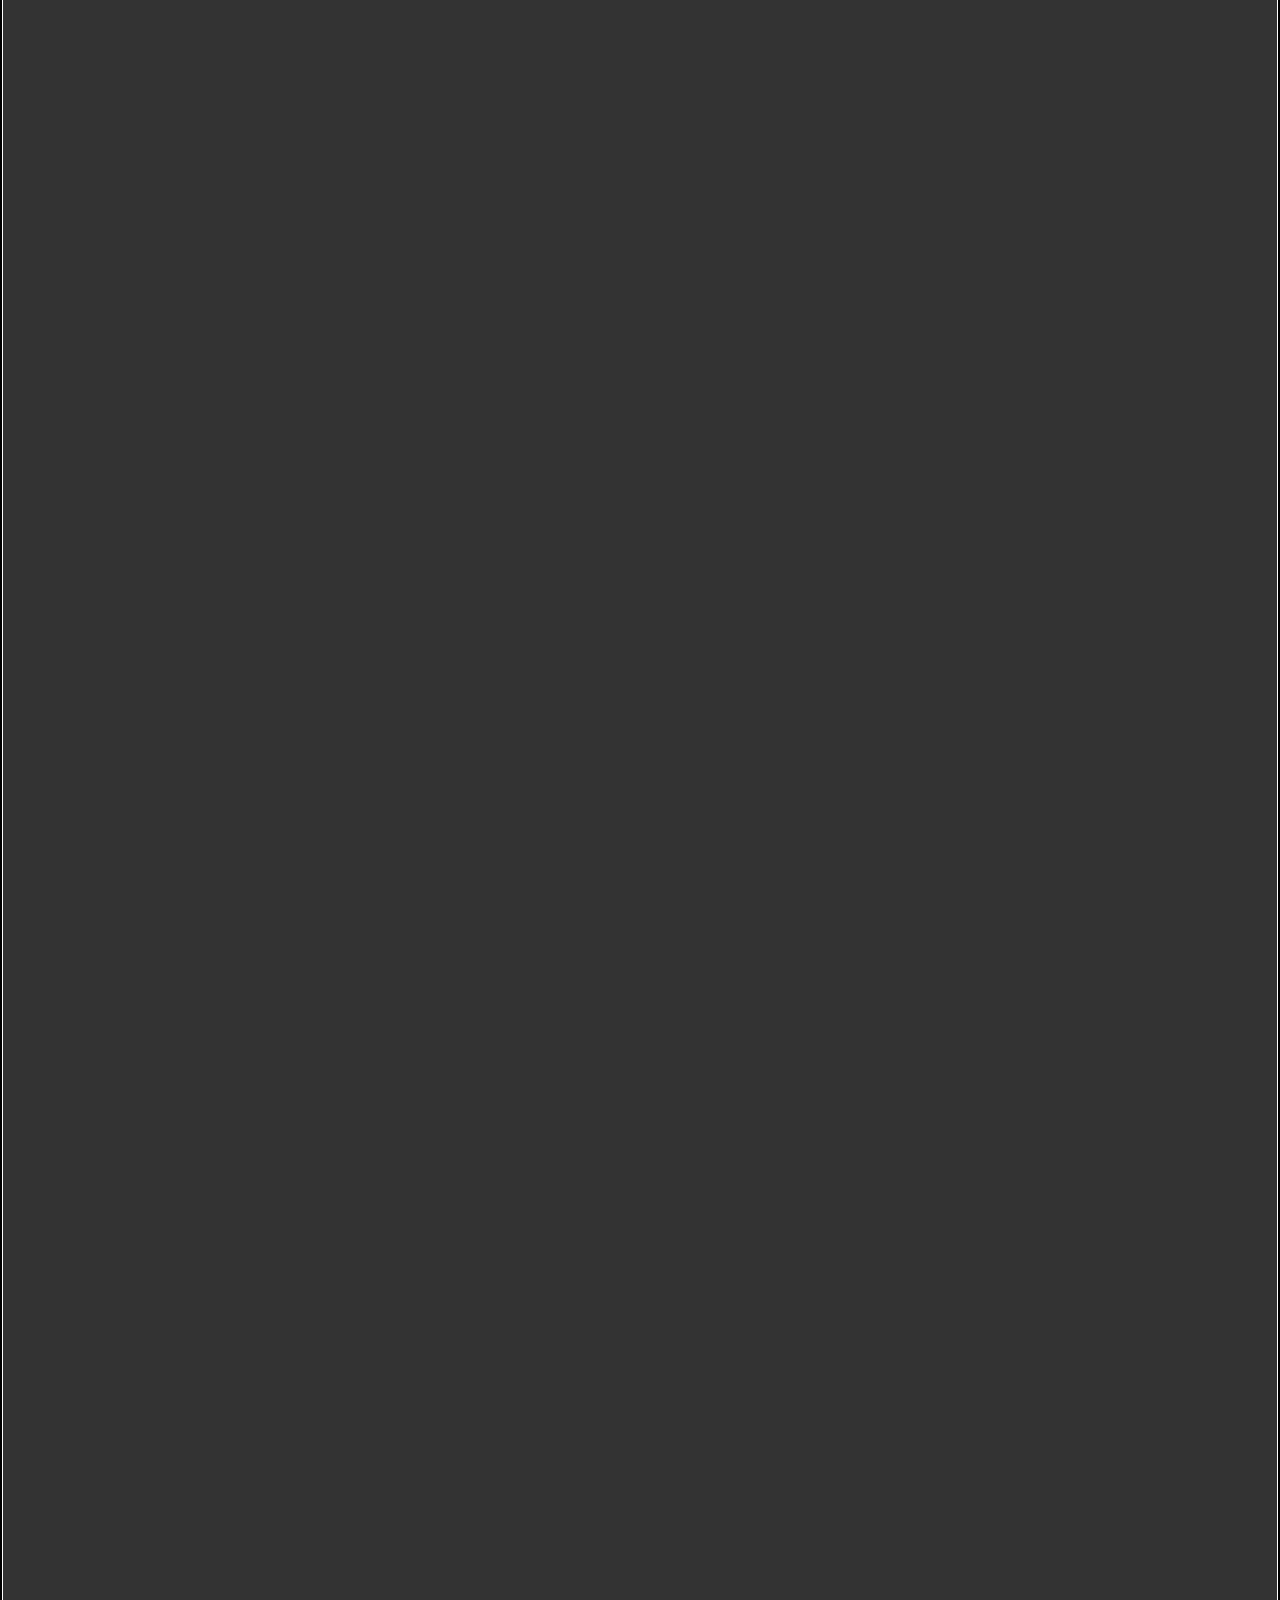
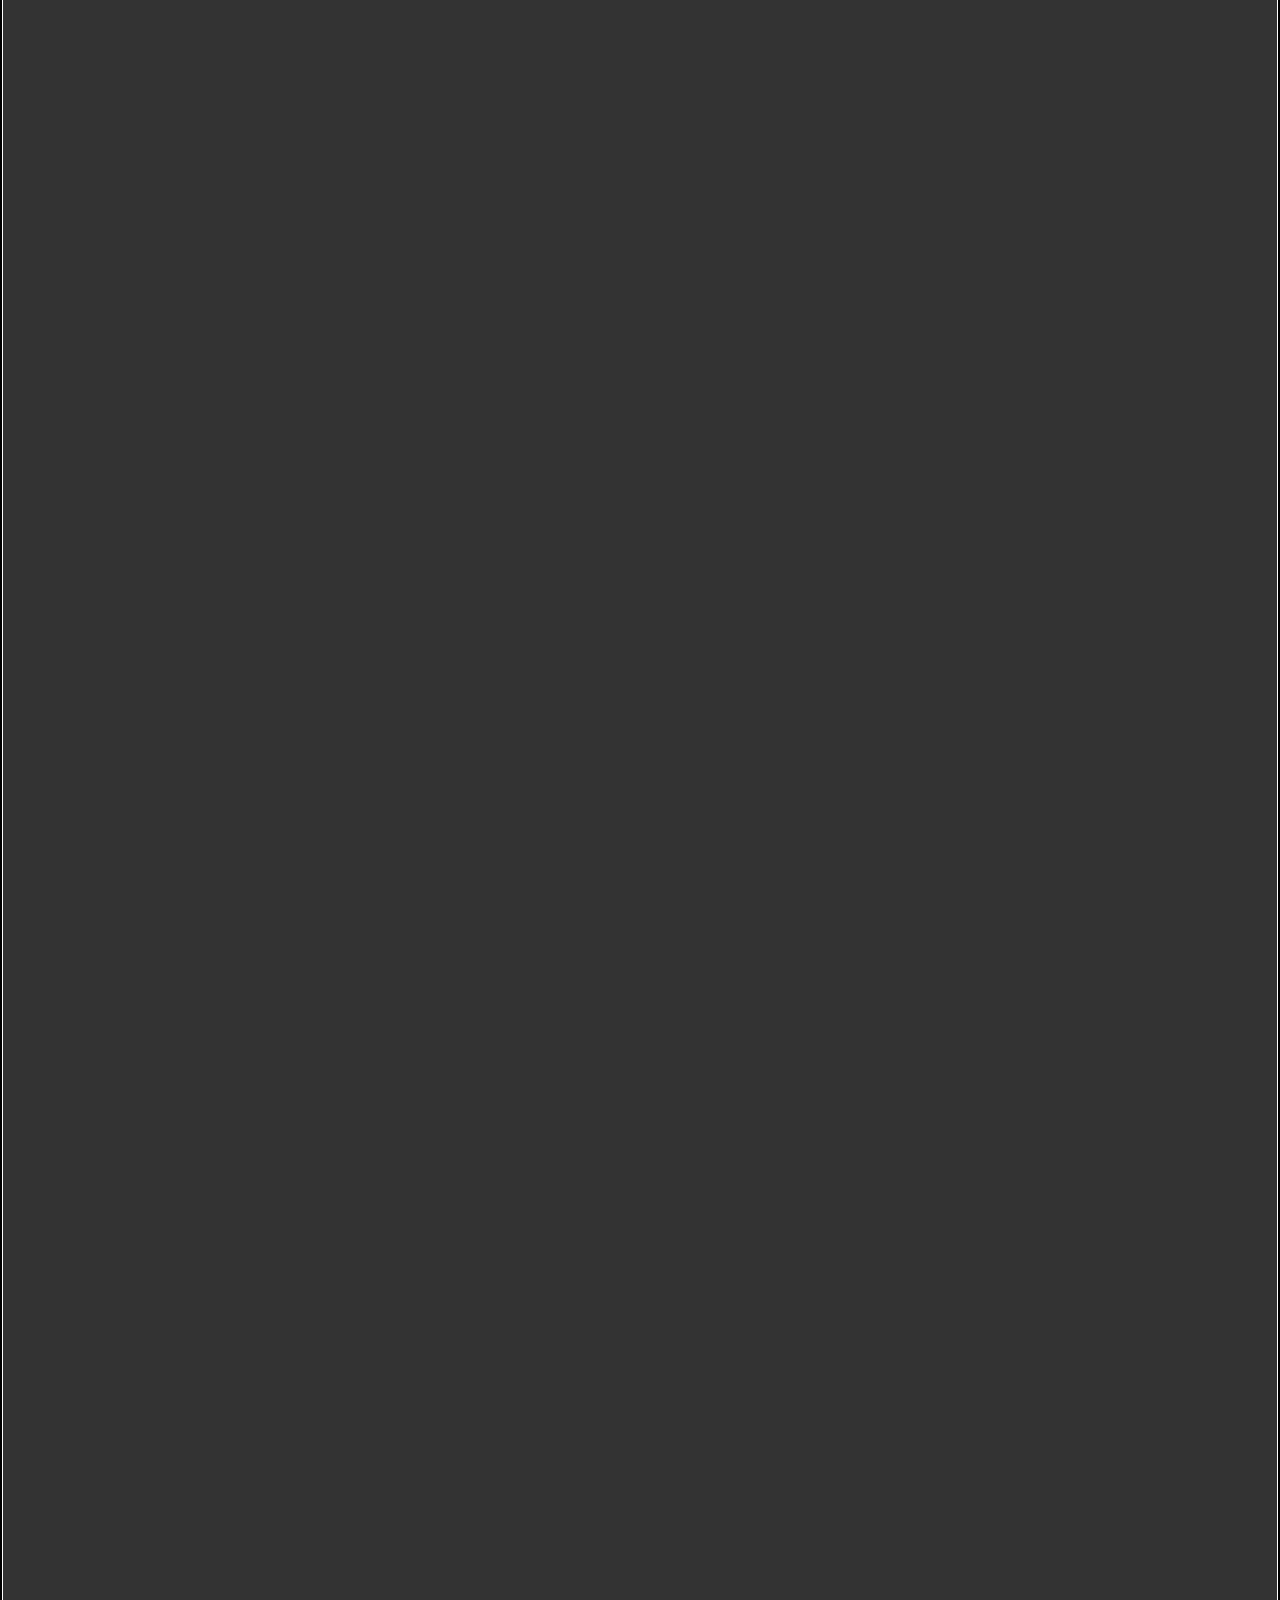
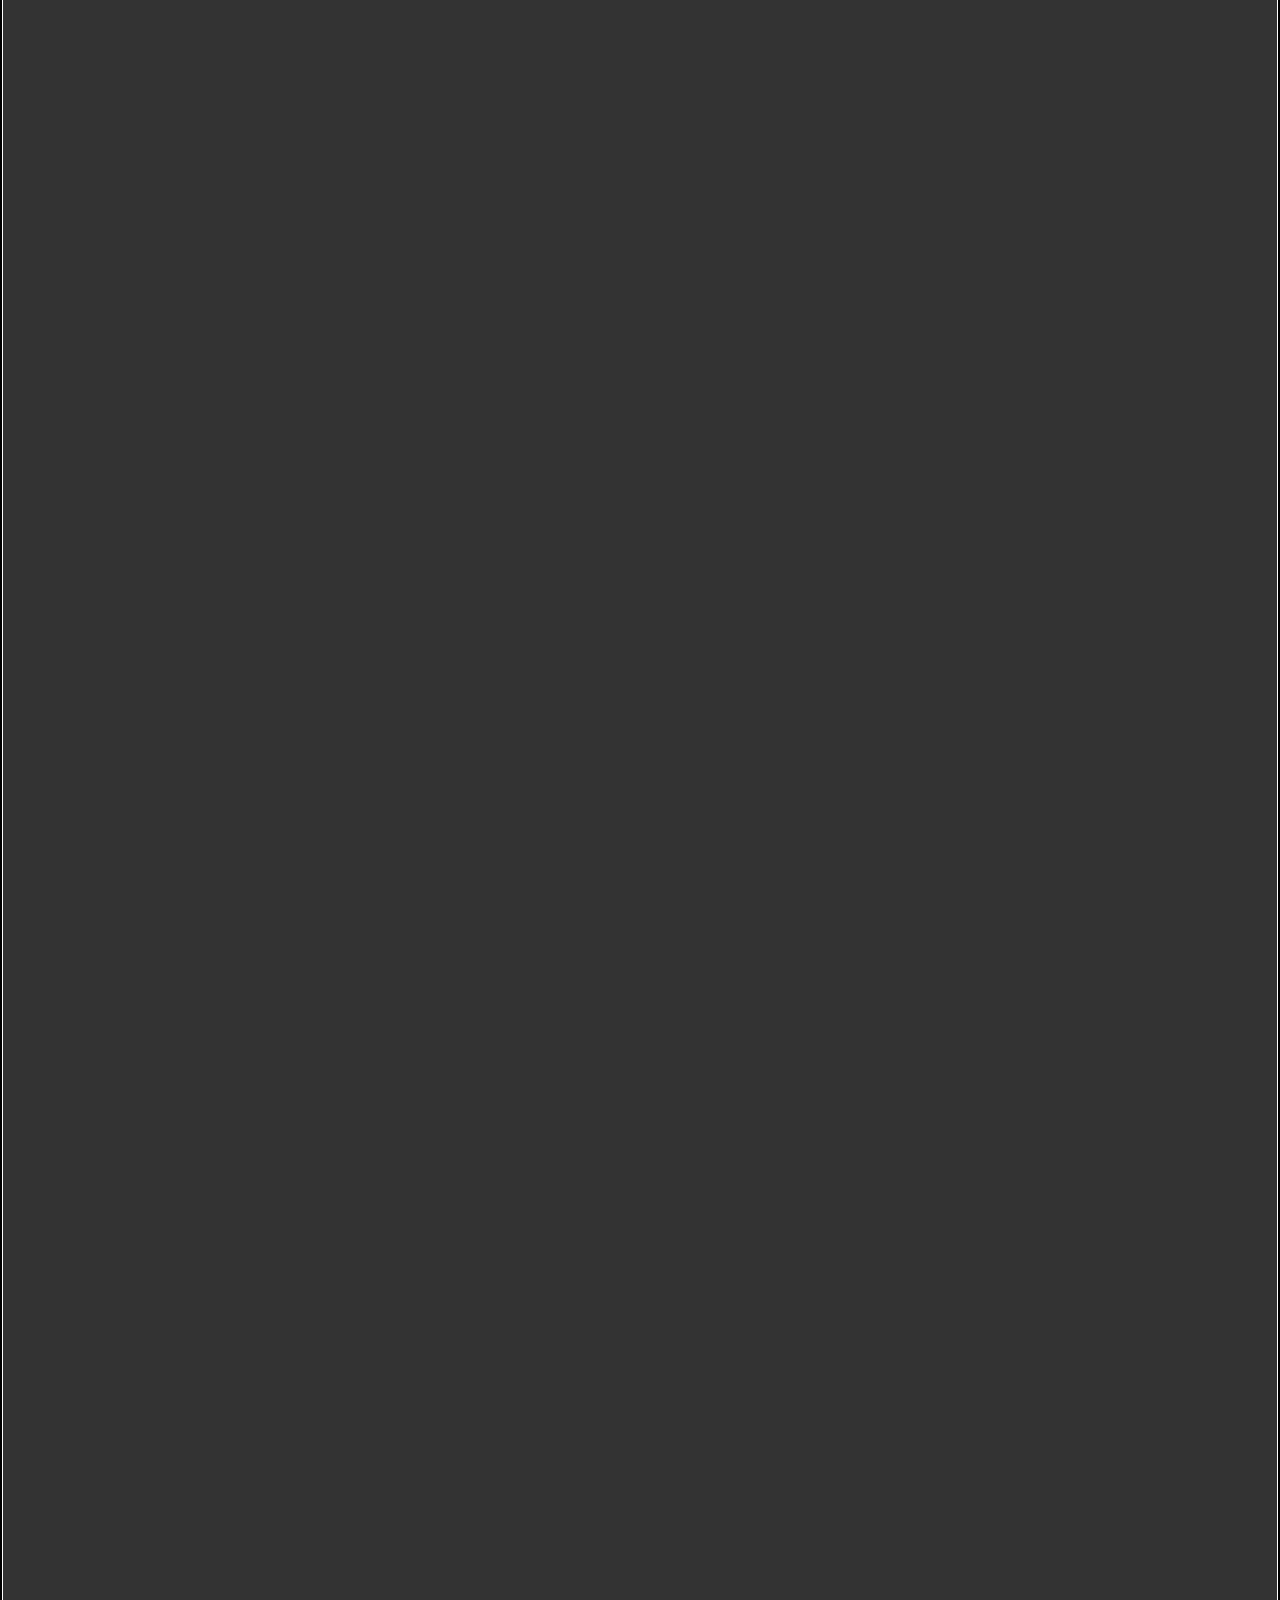
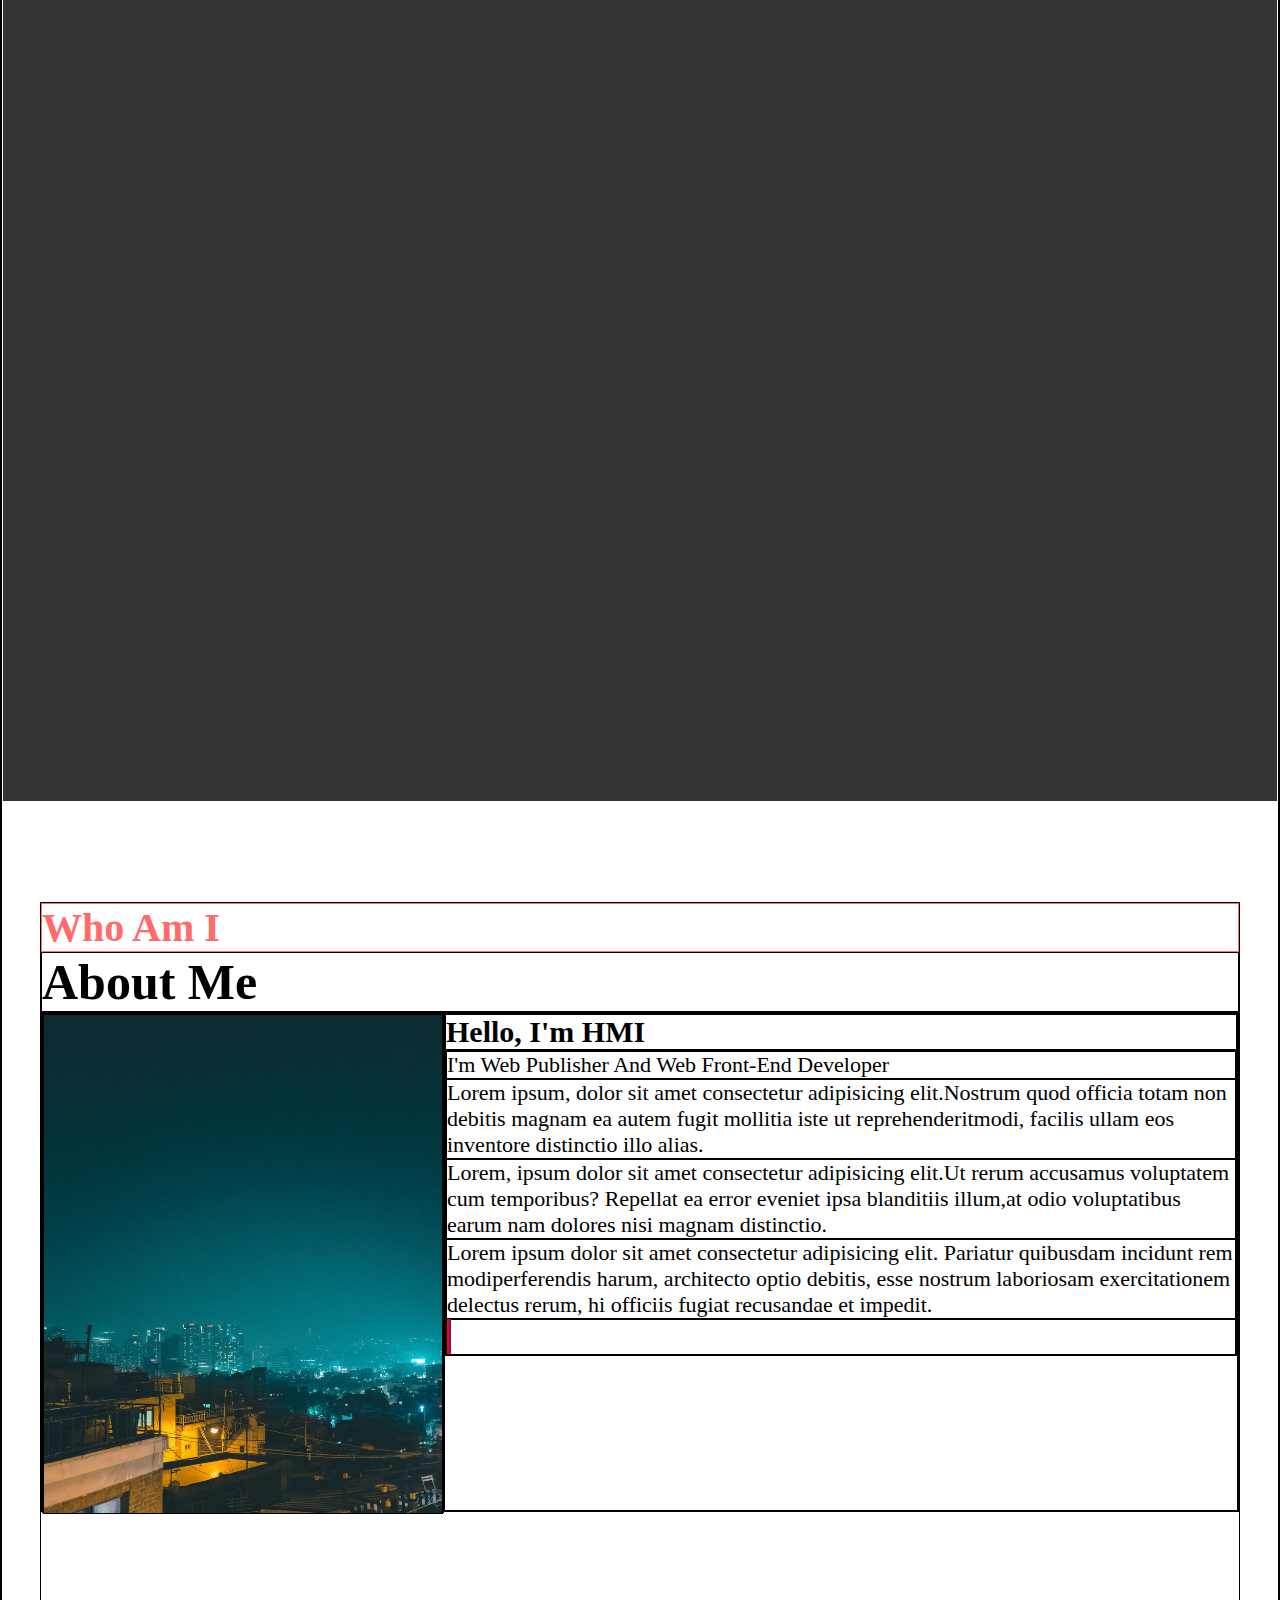
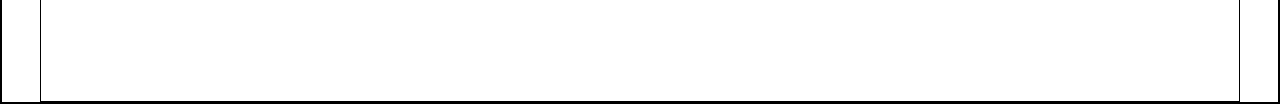
==== commit adc57326: "Add files via upload" ====
--- a/index.html
+++ b/index.html
@@ -6,6 +6,9 @@
     <meta name="viewport" content="width=device-width, initial-scale=1.0">
     <title>Document</title>
     <link rel="stylesheet" href="index.css">
+    <link rel="stylesheet" href="https://cdnjs.cloudflare.com/ajax/libs/font-awesome/6.6.0/css/all.min.css" integrity="sha512-Kc323vGBEqzTmouAECnVceyQqyqdsSiqLQISBL29aUW4U/M7pSPA/gEUZQqv1cwx4OnYxTxve5UMg5GT6L4JJg==" crossorigin="anonymous" referrerpolicy="no-referrer" />
+
+
 </head>
 
 <body>
@@ -47,6 +50,27 @@
 
     </div>
 
+    <div class="about">
+        <h2>Who Am I</h2>
+        <h1>About Me</h1>
+        <div class="contents">
+            <div class="left">
+                <img src="about.jpg" alt="">
+            </div>
+            <div class="right">
+                <h1> Hello, I'm HMI</h1>
+                <ul>
+                    <li>I'm Web Publisher And Web Front-End Developer</li>
+                    <li>Lorem ipsum, dolor sit amet consectetur adipisicing elit.Nostrum quod officia totam non debitis magnam ea autem fugit mollitia iste ut reprehenderitmodi, facilis ullam eos inventore distinctio illo alias.</li>
+                    <li>Lorem, ipsum dolor sit amet consectetur adipisicing elit.Ut rerum accusamus voluptatem cum temporibus? Repellat ea error eveniet ipsa blanditiis illum,at odio voluptatibus earum nam dolores nisi magnam distinctio.</li>
+                    <li>Lorem ipsum dolor sit amet consectetur adipisicing elit. Pariatur quibusdam incidunt rem modiperferendis harum, architecto optio debitis, esse nostrum laboriosam exercitationem delectus rerum, hi officiis fugiat recusandae et impedit.</li>
+                    <li><i class="fa-brands fa-youtube mine"></i> <i class="fa-brands fa-instagram mine"></i> </li>
+                </ul>
+            </div>
+        </div>
+    </div>
+
+
 
 
 
--- a/index.css
+++ b/index.css
@@ -3,7 +3,7 @@
     padding: 0;
     box-sizing: border-box;
 
-    
+border: 1px solid;
 }
 
 a {
@@ -122,4 +122,57 @@
 .main button:hover {
     background-color: white;
     color: black;
+}
+
+.about{
+    width: 1200px;
+height: 800px;
+margin: 0 auto;
+
+margin-top: 100px;
+}
+.about h2{
+font-size: 40px;
+color: #ff6a6a;
+}
+.about h1{
+font-size: 50px;
+
+}
+
+.about .contents{
+width: 100%;
+height: 500px;
+display: flex;
+}
+.about .left{
+    width: 400px;
+    height: 500px;
+}
+.about .left img{
+width: 400px;
+height: 500px;
+
+}
+.about .left{
+width: 800px;
+height: 500px;
+}
+.about .right h1{
+    font-size: 30px;
+}
+
+.about .right span{
+    color: #ff6a6a;
+}
+.about .right li{
+    font-size: 22px;
+}
+.fa-youtube{
+    font-size: 30px;
+    color: red;
+}
+.fa-instagram{
+    font-size: 30px;
+    color: rgb(117, 26, 97);
 }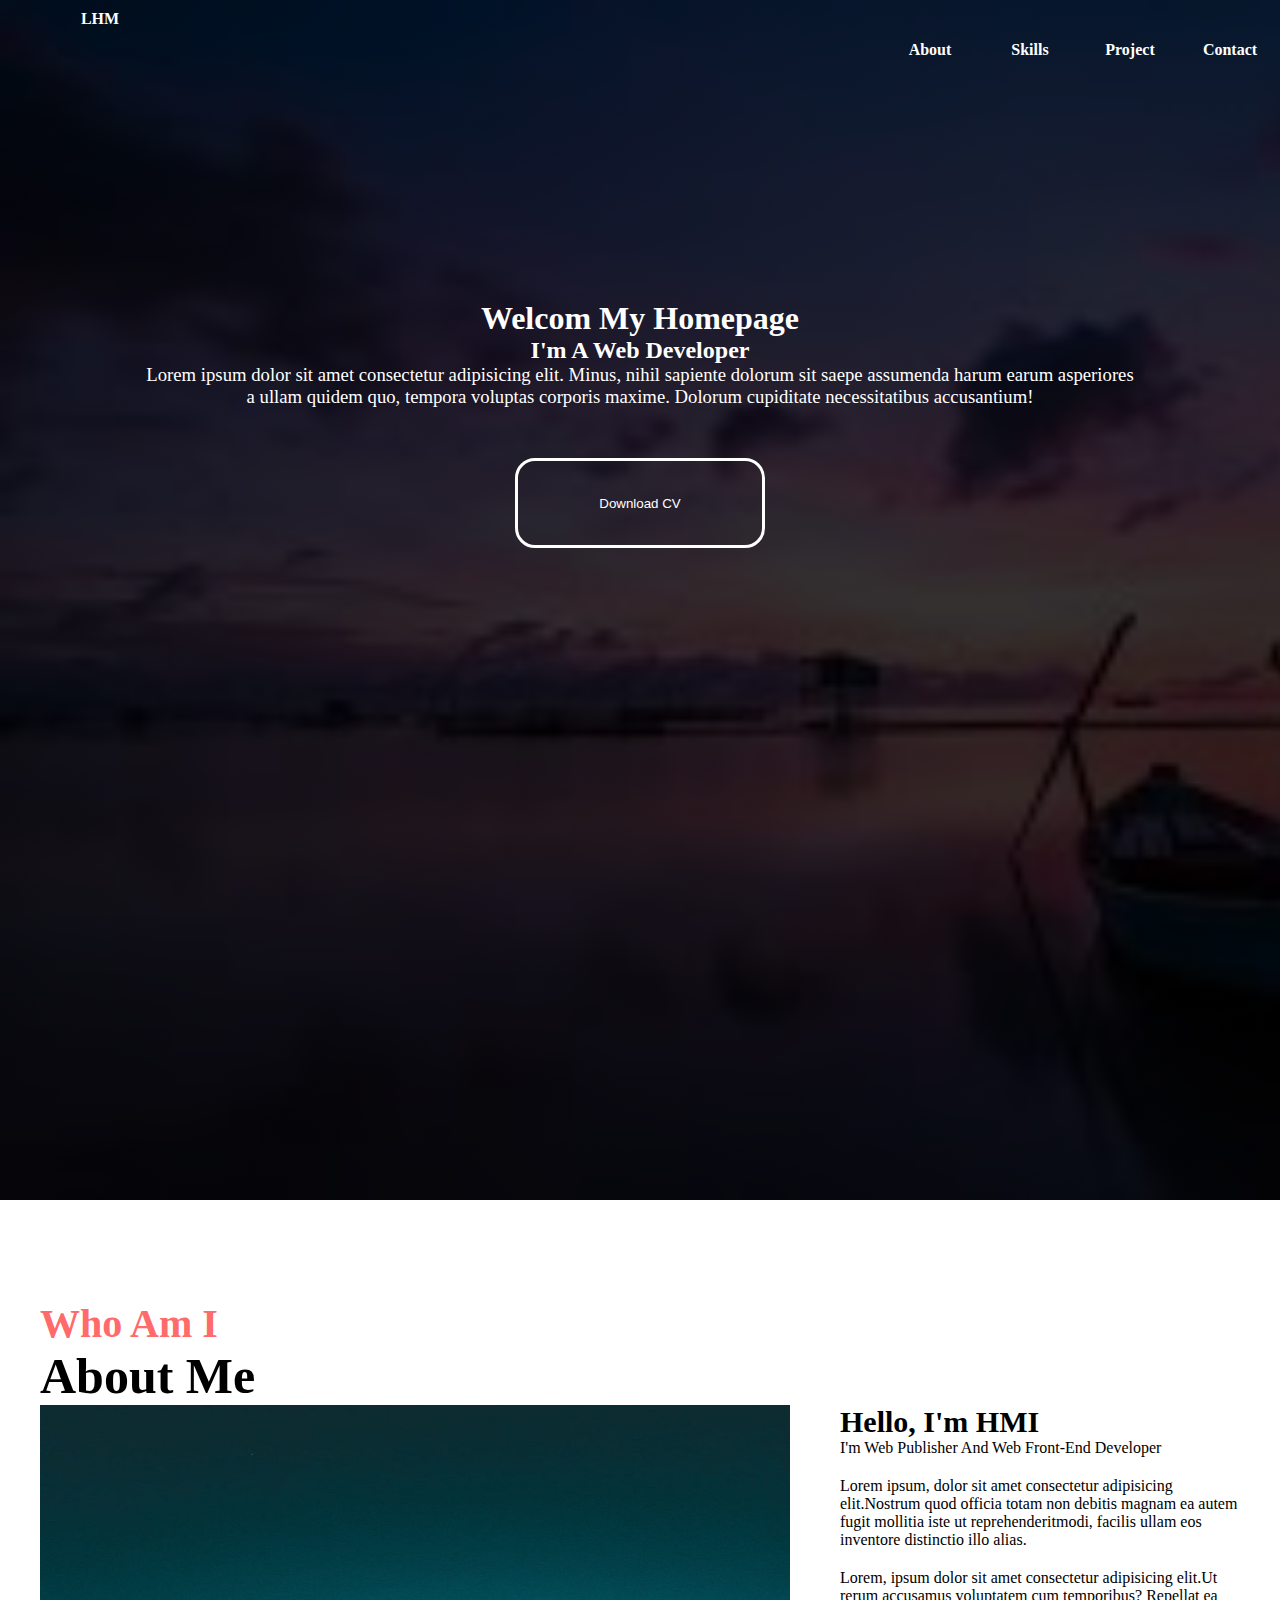
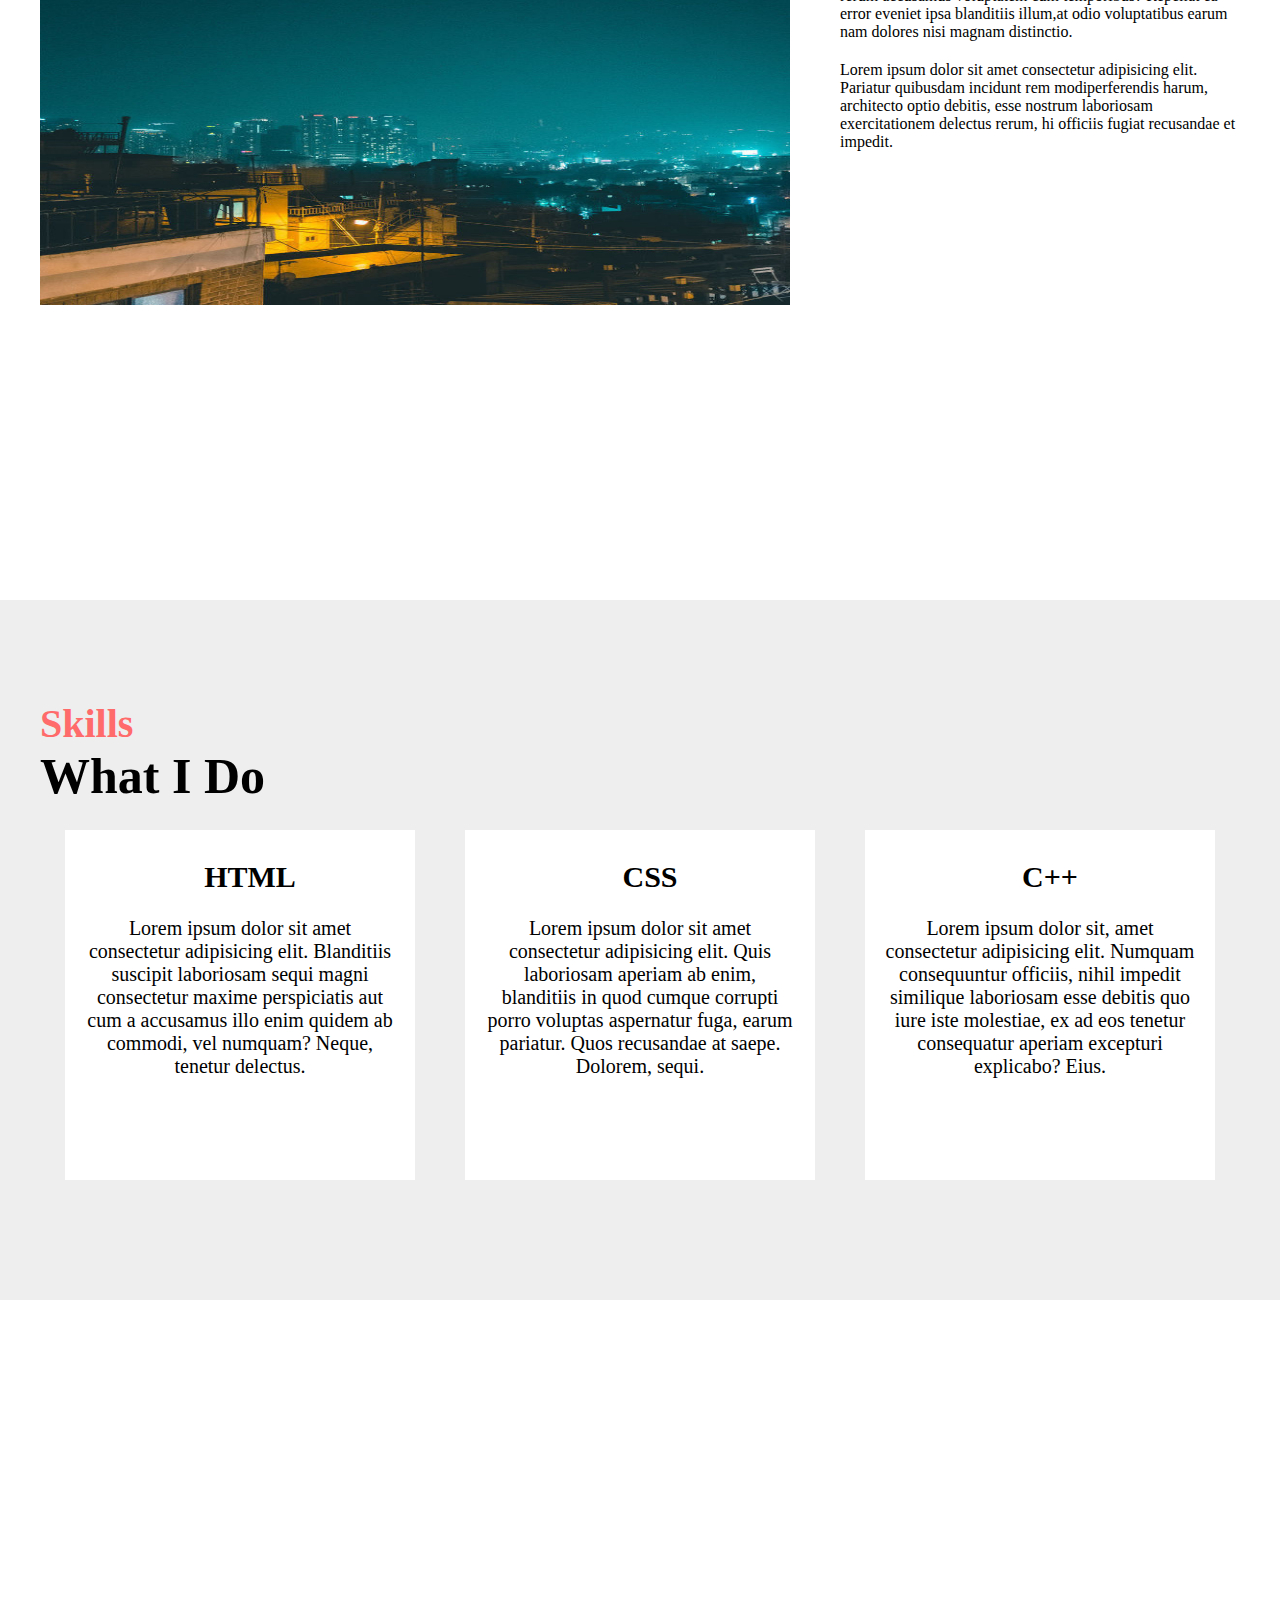
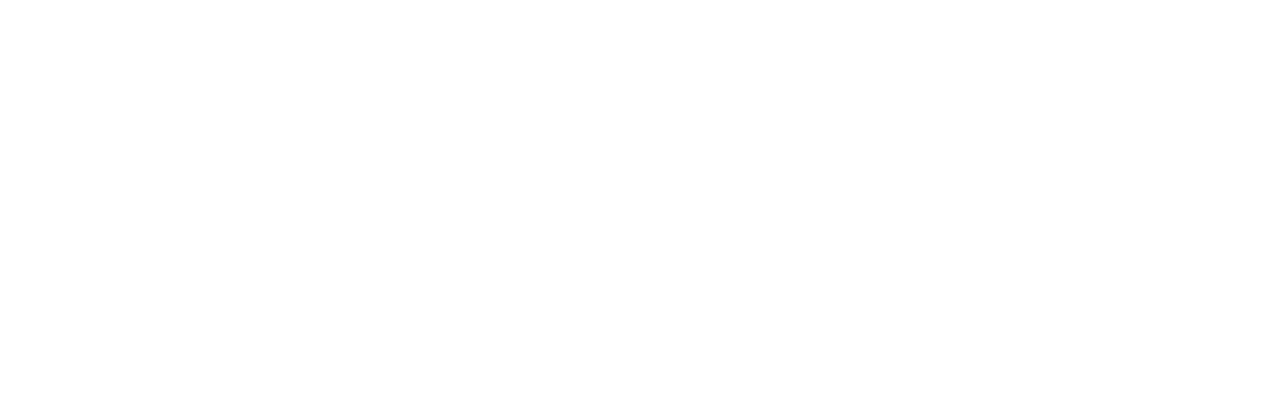
==== commit 387e7556: "Add files via upload" ====
--- a/index.html
+++ b/index.html
@@ -6,7 +6,9 @@
     <meta name="viewport" content="width=device-width, initial-scale=1.0">
     <title>Document</title>
     <link rel="stylesheet" href="index.css">
-    <link rel="stylesheet" href="https://cdnjs.cloudflare.com/ajax/libs/font-awesome/6.6.0/css/all.min.css" integrity="sha512-Kc323vGBEqzTmouAECnVceyQqyqdsSiqLQISBL29aUW4U/M7pSPA/gEUZQqv1cwx4OnYxTxve5UMg5GT6L4JJg==" crossorigin="anonymous" referrerpolicy="no-referrer" />
+    <link rel="stylesheet" href="https://cdnjs.cloudflare.com/ajax/libs/font-awesome/6.6.0/css/all.min.css"
+        integrity="sha512-Kc323vGBEqzTmouAECnVceyQqyqdsSiqLQISBL29aUW4U/M7pSPA/gEUZQqv1cwx4OnYxTxve5UMg5GT6L4JJg=="
+        crossorigin="anonymous" referrerpolicy="no-referrer" />
 
 
 </head>
@@ -22,10 +24,10 @@
                 LHM
             </div>
             <ul class="menu">
-                <li><a href="">About</a></li>
-                <li><a href="">Skills</a></li>
-                <li><a href="">Project</a></li>
-                <li><a href="">Contact</a></li>
+                <li><a href="#about">About</a></li>
+                <li><a href="#skills">Skills</a></li>
+                <li><a href="#project">Project</a></li>
+                <li><a href="#contact">Contact</a></li>
 
 
             </ul>
@@ -42,6 +44,10 @@
 
         </div>
 
+<div class="mouse">
+    <i class="fa-solid fa-computer-mouse"></i>
+
+</div>
 
 
 
@@ -50,7 +56,7 @@
 
     </div>
 
-    <div class="about">
+    <div class="about" id="about">
         <h2>Who Am I</h2>
         <h1>About Me</h1>
         <div class="contents">
@@ -61,9 +67,15 @@
                 <h1> Hello, I'm HMI</h1>
                 <ul>
                     <li>I'm Web Publisher And Web Front-End Developer</li>
-                    <li>Lorem ipsum, dolor sit amet consectetur adipisicing elit.Nostrum quod officia totam non debitis magnam ea autem fugit mollitia iste ut reprehenderitmodi, facilis ullam eos inventore distinctio illo alias.</li>
-                    <li>Lorem, ipsum dolor sit amet consectetur adipisicing elit.Ut rerum accusamus voluptatem cum temporibus? Repellat ea error eveniet ipsa blanditiis illum,at odio voluptatibus earum nam dolores nisi magnam distinctio.</li>
-                    <li>Lorem ipsum dolor sit amet consectetur adipisicing elit. Pariatur quibusdam incidunt rem modiperferendis harum, architecto optio debitis, esse nostrum laboriosam exercitationem delectus rerum, hi officiis fugiat recusandae et impedit.</li>
+                    <li>Lorem ipsum, dolor sit amet consectetur adipisicing elit.Nostrum quod officia totam non debitis
+                        magnam ea autem fugit mollitia iste ut reprehenderitmodi, facilis ullam eos inventore distinctio
+                        illo alias.</li>
+                    <li>Lorem, ipsum dolor sit amet consectetur adipisicing elit.Ut rerum accusamus voluptatem cum
+                        temporibus? Repellat ea error eveniet ipsa blanditiis illum,at odio voluptatibus earum nam
+                        dolores nisi magnam distinctio.</li>
+                    <li>Lorem ipsum dolor sit amet consectetur adipisicing elit. Pariatur quibusdam incidunt rem
+                        modiperferendis harum, architecto optio debitis, esse nostrum laboriosam exercitationem delectus
+                        rerum, hi officiis fugiat recusandae et impedit.</li>
                     <li><i class="fa-brands fa-youtube mine"></i> <i class="fa-brands fa-instagram mine"></i> </li>
                 </ul>
             </div>
@@ -72,6 +84,40 @@
 
 
 
+    <div class="skills" id="skills">
+        <div class="skills-inner">
+            <h2>Skills</h2>
+            <h1>What I Do</h1>
+
+            <ul class="contents">
+                <li>
+                    <h3><i class="fa-brands fa-html5"></i> HTML</h3>
+                    <p>Lorem ipsum dolor sit amet consectetur adipisicing elit. Blanditiis suscipit laboriosam sequi
+                        magni consectetur maxime perspiciatis aut cum a accusamus illo enim quidem ab commodi, vel
+                        numquam? Neque, tenetur delectus.</p>
+                </li>
+
+                <li>
+                    <h3><i class="fa-brands fa-css3"></i> CSS</h3>
+                    <p>Lorem ipsum dolor sit amet consectetur adipisicing elit. Quis laboriosam aperiam ab enim,
+                        blanditiis in quod cumque corrupti porro voluptas aspernatur fuga, earum pariatur. Quos
+                        recusandae at saepe. Dolorem, sequi.</p>
+                </li>
+                <li>
+                    <h3><i class="fa-sharp fa-regular fa-keyboard"></i> C++</h3>
+                    <p>Lorem ipsum dolor sit, amet consectetur adipisicing elit. Numquam consequuntur officiis, nihil
+                        impedit similique laboriosam esse debitis quo iure iste molestiae, ex ad eos tenetur consequatur
+                        aperiam excepturi explicabo? Eius.</p>
+                </li>
+            </ul>
+        </div>
+    </div>
+
+<div class="bg">
+
+
+
+</div>
 
 
 
--- a/index.css
+++ b/index.css
@@ -3,7 +3,9 @@
     padding: 0;
     box-sizing: border-box;
 
-border: 1px solid;
+}
+html{
+    scroll-behavior: smooth;
 }
 
 a {
@@ -20,8 +22,8 @@
 
 .container {
     width: 100%;
-    height: 12000px;
-    background: linear-gradient(rgba(0, 0, 0, 0.8), rgba(0, 0, 0, 0.8)), url(bg.png) no-repeat;
+    height: 1200px;
+    background: linear-gradient(rgba(0, 0, 0, 0.8), rgba(0, 0, 0, 0.8)), url(index.png) no-repeat;
     background-size: cover;
 
     color: white;
@@ -123,56 +125,145 @@
     background-color: white;
     color: black;
 }
-
-.about{
+.mouse{
+    text-align: center;
+    font-size: 50px;
+    padding-top: 100px;
+}
+
+.about {
     width: 1200px;
-height: 800px;
-margin: 0 auto;
-
-margin-top: 100px;
-}
-.about h2{
-font-size: 40px;
-color: #ff6a6a;
-}
-.about h1{
-font-size: 50px;
-
-}
-
-.about .contents{
-width: 100%;
-height: 500px;
-display: flex;
-}
-.about .left{
+    height: 800px;
+    margin: 0 auto;
+
+    margin-top: 100px;
+}
+
+.about h2 {
+    font-size: 40px;
+    color: #ff6a6a;
+}
+
+.about h1 {
+    font-size: 50px;
+
+}
+
+.about .contents {
+    width: 100%;
+    height: 500px;
+    display: flex;
+}
+
+.about .left {
     width: 400px;
     height: 500px;
 }
-.about .left img{
-width: 400px;
-height: 500px;
-
-}
-.about .left{
-width: 800px;
-height: 500px;
-}
-.about .right h1{
+
+.about .left img {
+    width: 800px;
+    height: 500px;
+    padding-right: 50px;
+}
+
+.about .left {
+    width: 800px;
+    height: 500px;
+
+}
+
+.about .right h1 {
     font-size: 30px;
 }
 
-.about .right span{
-    color: #ff6a6a;
-}
-.about .right li{
-    font-size: 22px;
-}
-.fa-youtube{
+.about .right span {
+    color: #ff6a6a;
+}
+
+.about .right li {
+    font-size: 100%;
+    margin-bottom: 20px;
+}
+
+.fa-youtube {
+    font-size: 50px;
+    color: red;
+    margin-right: 7px;
+}
+
+.fa-instagram {
+    font-size: 50px;
+    color: rgb(117, 26, 97);
+    margin-right: 7px;
+}
+
+.skills {
+    background-color: #eee;
+    width: 100%;
+    height: 700px;
+
+    margin-top: 100px;
+    padding-top: 100px;
+
+}
+
+.skills h2 {
+    font-size: 40px;
+    color: #ff6a6a;
+}
+
+.skills h1 {
+    font-size: 50px;
+}
+
+.skills-inner {
+    width: 1200px;
+    height: 700px;
+    margin: 0 auto;
+}
+
+.skills .contents {
+    width: 1200px;
+    height: 300px;
+    display: flex;
+    justify-content: space-around;
+    align-items: center;
+
+    margin-top: 50px;
+}
+
+.skills .contents li {
+    width: 350px;
+    height: 350px;
+    font-size: 20px;
+    text-align: center;
+    background-color: white;
+
+    padding: 20px;
+    transition: 0.3s;
+}
+.skills h3 {
     font-size: 30px;
-    color: red;
-}
-.fa-instagram{
-    font-size: 30px;
-    color: rgb(117, 26, 97);
+    margin-bottom: 20px;
+    margin-left: 20px;
+}
+.skills i{
+    color: #ff6a6a;
+    font-size: 40px;
+}
+.skills .contents li:hover {
+    background-color: #ff6a6a;
+    color: white;
+    border-radius: 15px;
+}
+.skills .contents li:hover i{
+    color: white;
+}
+.bg{
+    width: 100%;
+    height: 700px;
+    background: url(bg2.jpg) no-repeat;
+    background-size: cover;
+
+    background-attachment: fixed;
 }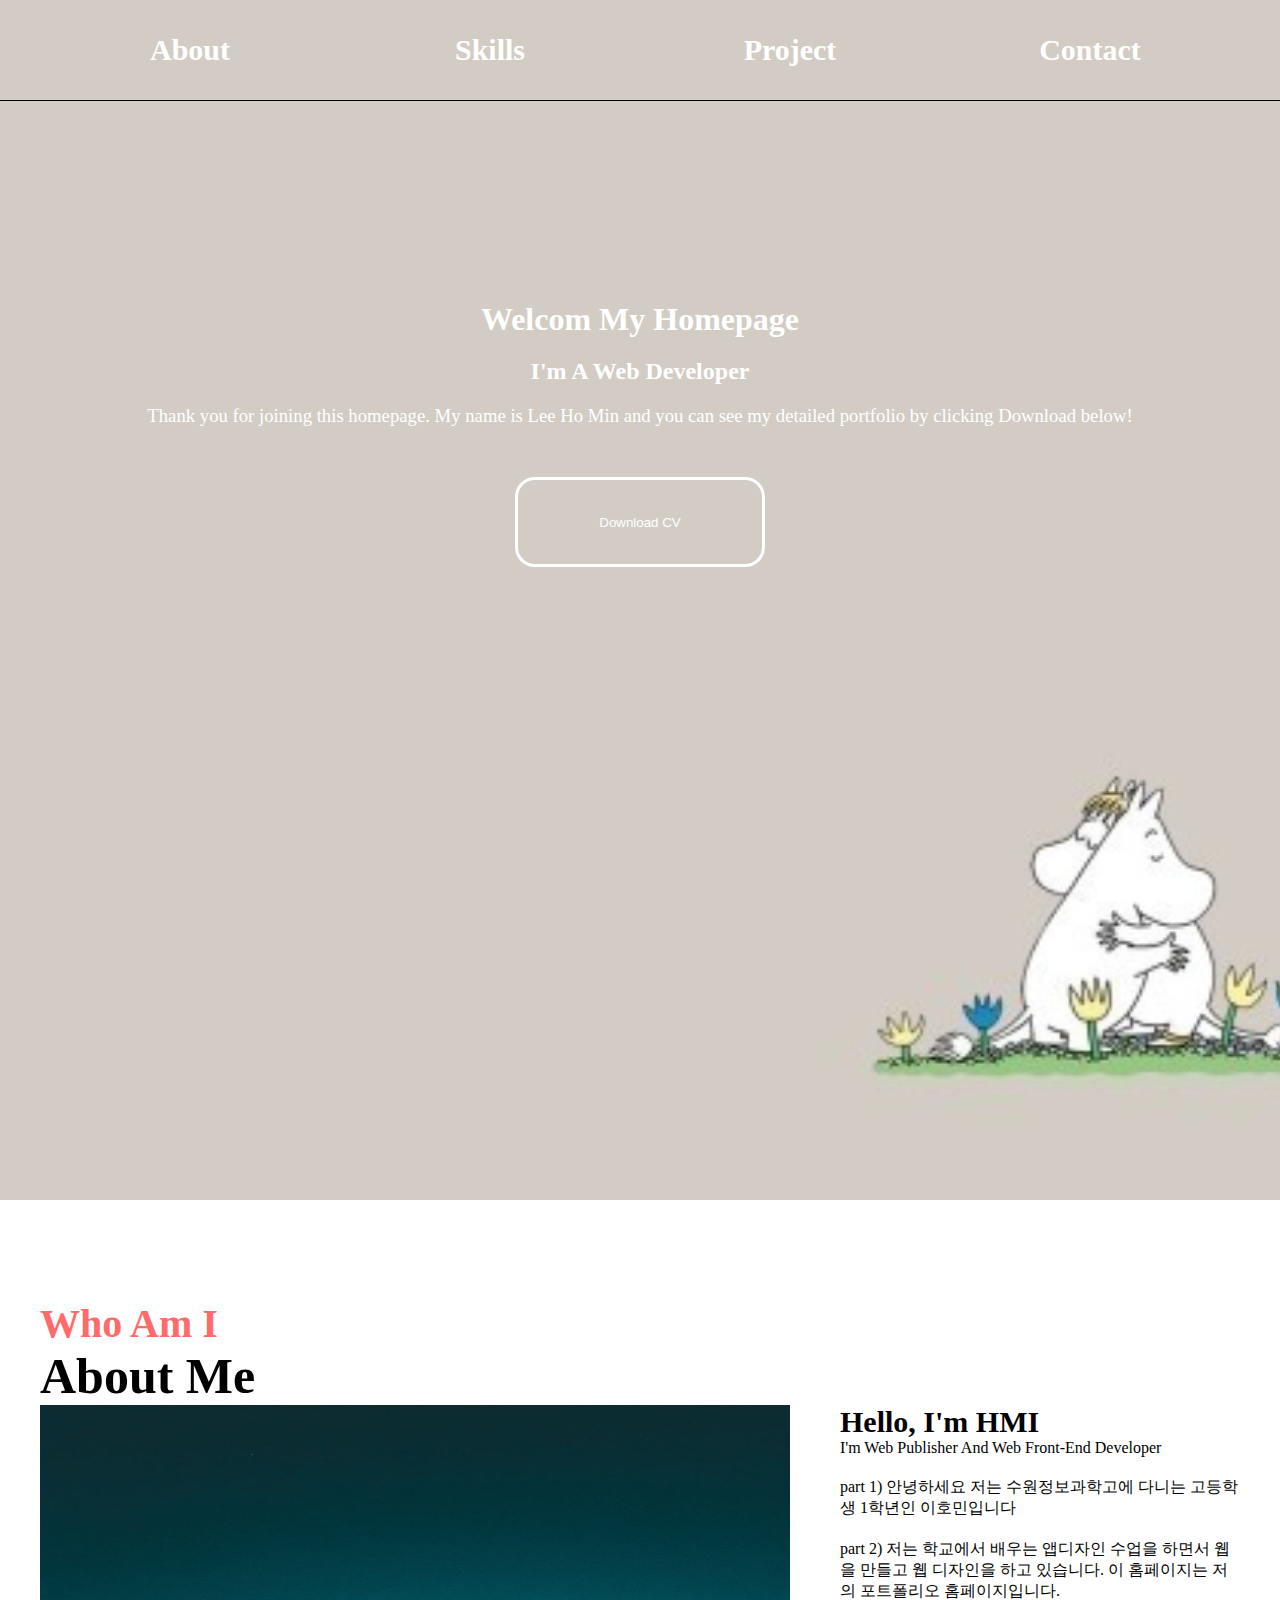
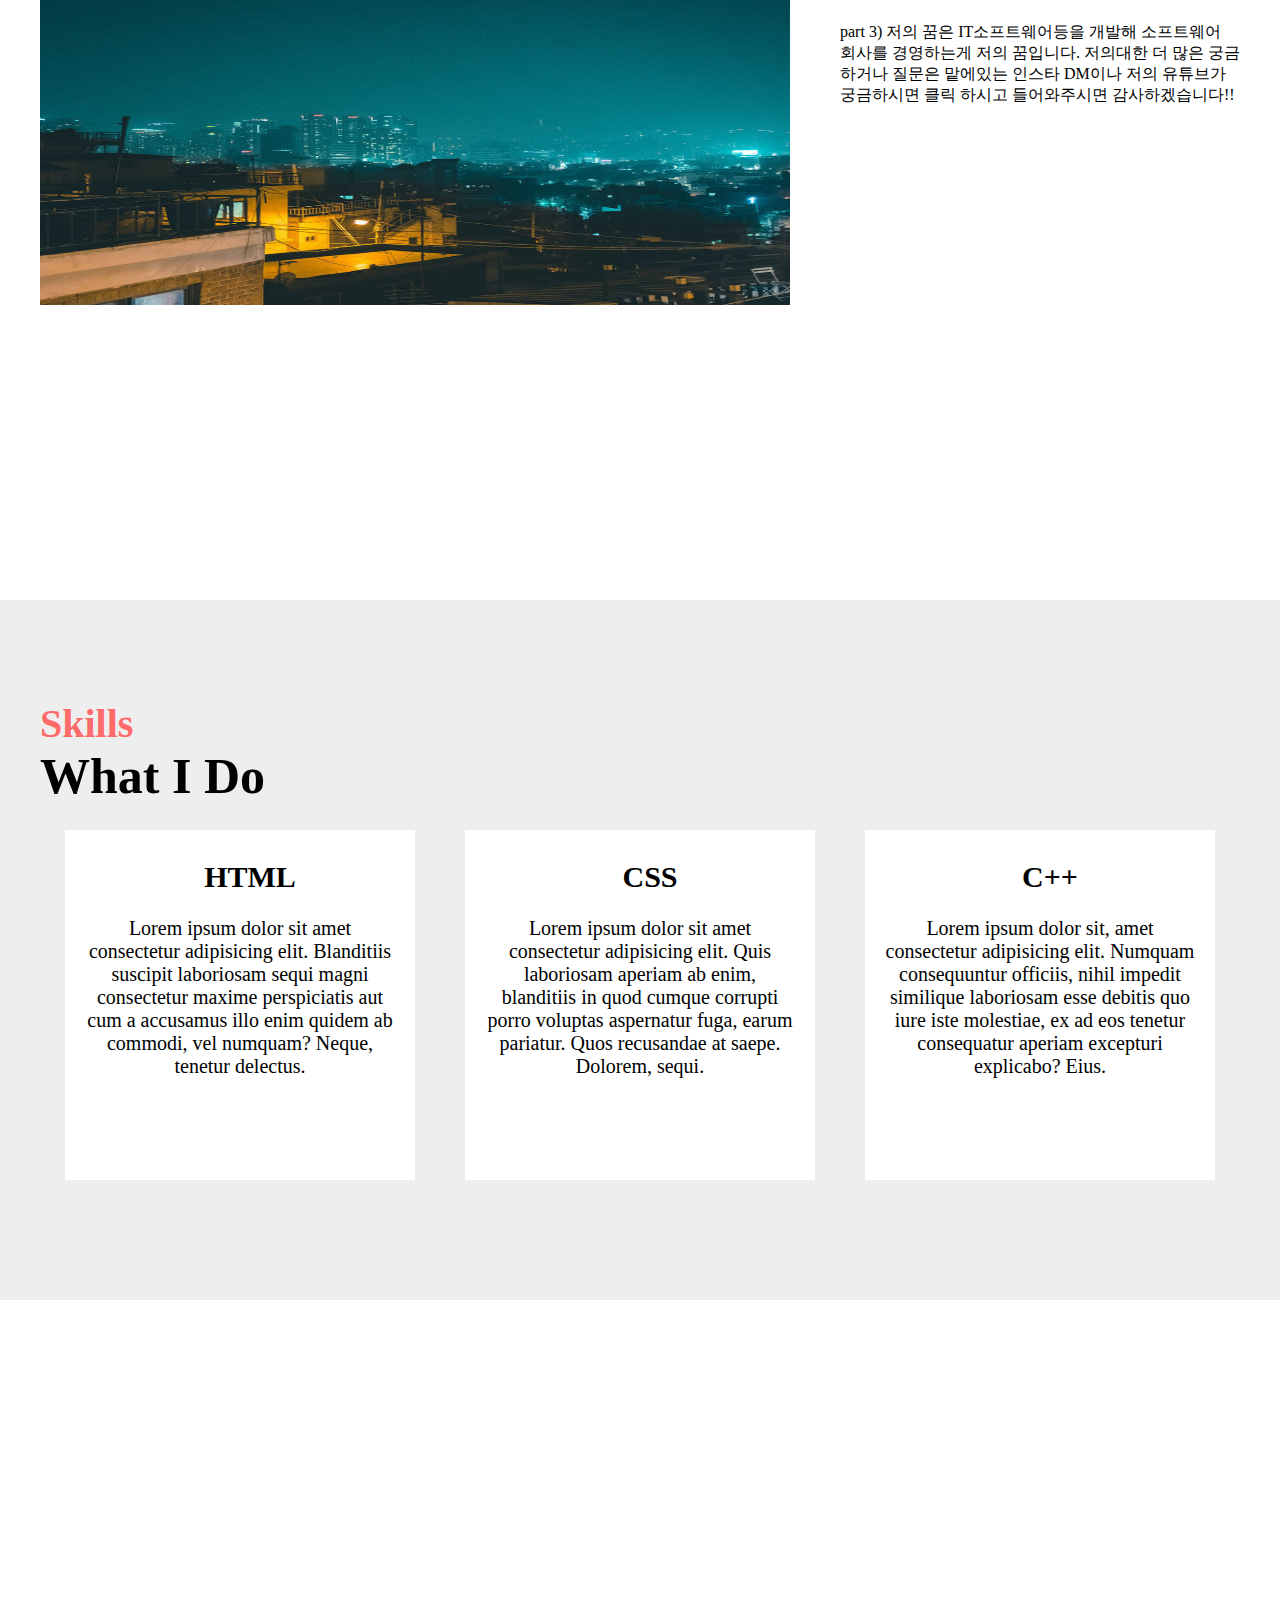
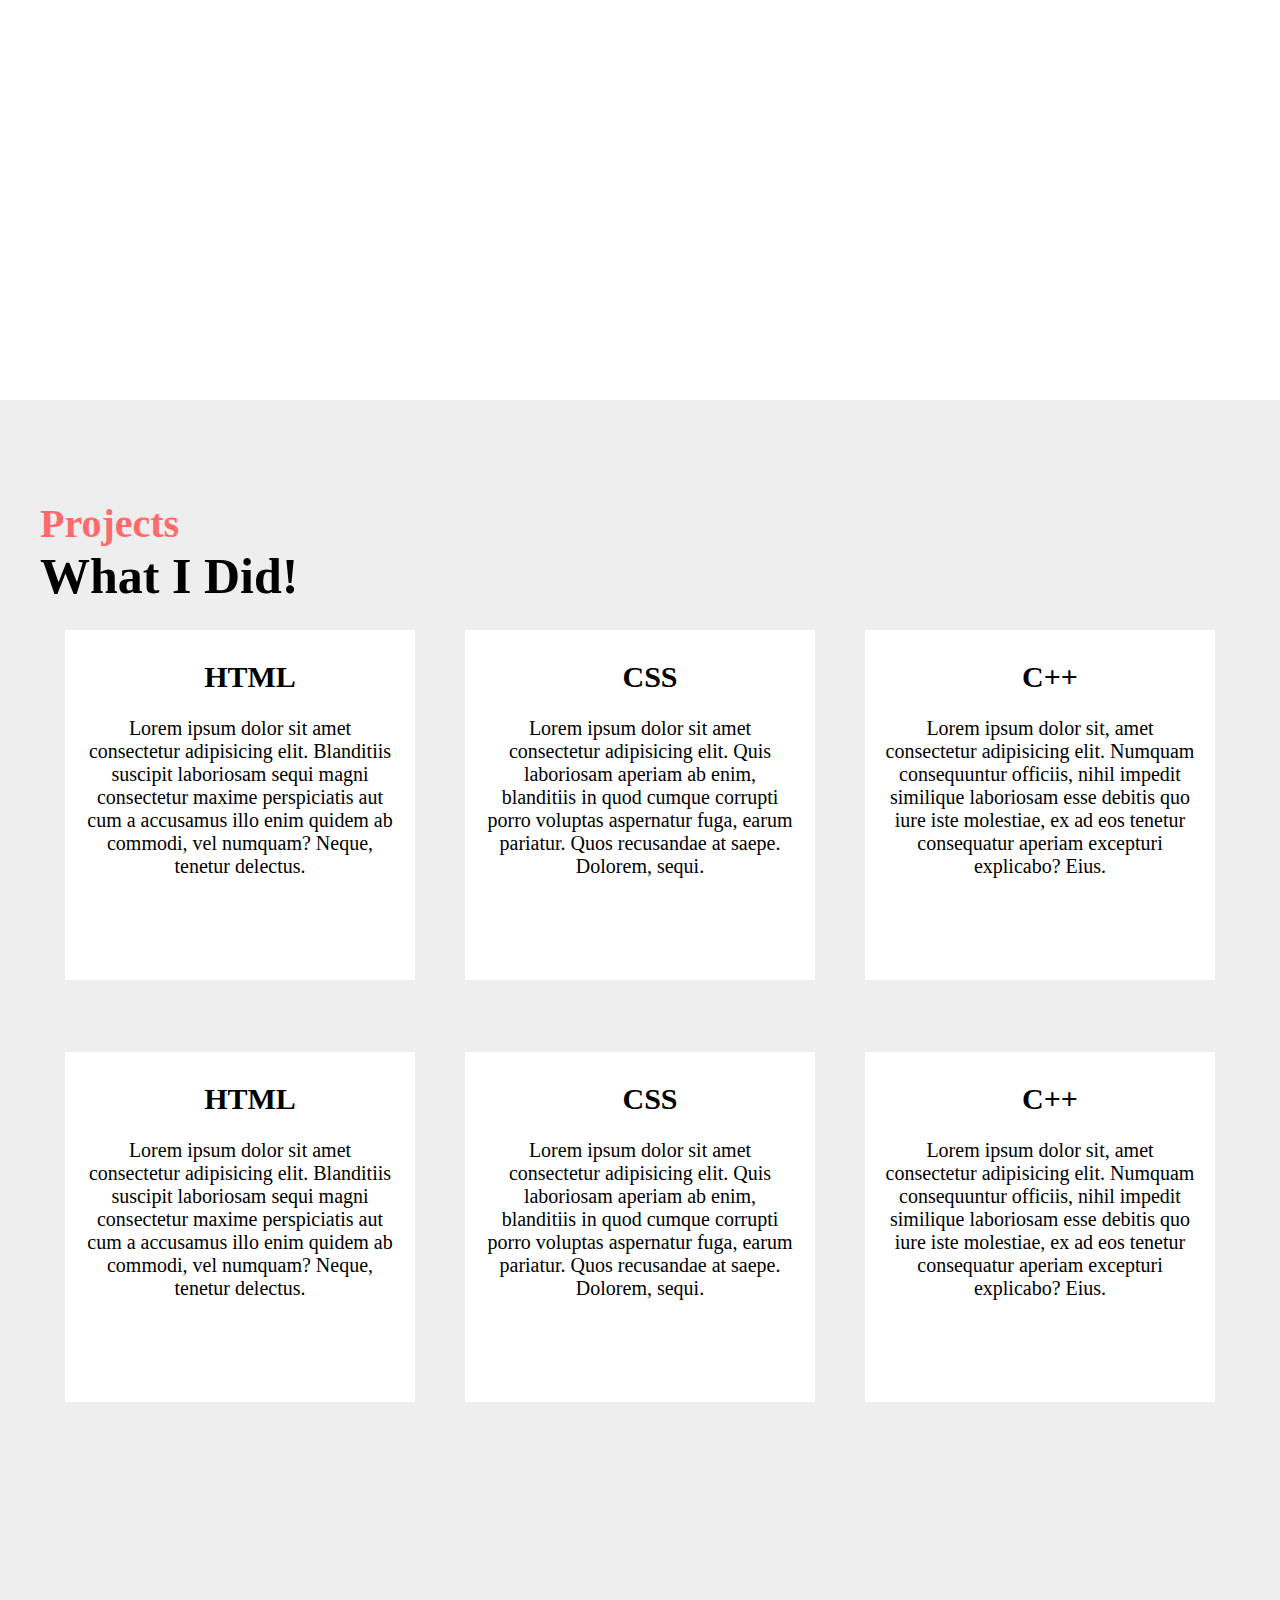
==== commit 5e812002: "Add files via upload" ====
--- a/index.html
+++ b/index.html
@@ -18,11 +18,9 @@
 
 
     <div class="container">
+                                   
 
         <div class="header">
-            <div class="logo">
-                LHM
-            </div>
             <ul class="menu">
                 <li><a href="#about">About</a></li>
                 <li><a href="#skills">Skills</a></li>
@@ -36,10 +34,7 @@
         <div class="main">
             <h1>Welcom My Homepage</h1>
             <h2>I'm A Web Developer</h2>
-            <h3>Lorem ipsum dolor sit amet consectetur adipisicing elit. Minus, nihil sapiente dolorum sit saepe
-                assumenda harum earum
-                asperiores a ullam quidem quo, tempora voluptas corporis maxime. Dolorum cupiditate necessitatibus
-                accusantium!</h3>
+            <h3>Thank you for joining this homepage. My name is Lee Ho Min and you can see my detailed portfolio by clicking Download below!</h3>
             <button>Download CV</button>
 
         </div>
@@ -67,15 +62,13 @@
                 <h1> Hello, I'm HMI</h1>
                 <ul>
                     <li>I'm Web Publisher And Web Front-End Developer</li>
-                    <li>Lorem ipsum, dolor sit amet consectetur adipisicing elit.Nostrum quod officia totam non debitis
-                        magnam ea autem fugit mollitia iste ut reprehenderitmodi, facilis ullam eos inventore distinctio
-                        illo alias.</li>
-                    <li>Lorem, ipsum dolor sit amet consectetur adipisicing elit.Ut rerum accusamus voluptatem cum
-                        temporibus? Repellat ea error eveniet ipsa blanditiis illum,at odio voluptatibus earum nam
-                        dolores nisi magnam distinctio.</li>
-                    <li>Lorem ipsum dolor sit amet consectetur adipisicing elit. Pariatur quibusdam incidunt rem
-                        modiperferendis harum, architecto optio debitis, esse nostrum laboriosam exercitationem delectus
-                        rerum, hi officiis fugiat recusandae et impedit.</li>
+                    <li>part 1) 안녕하세요 저는 수원정보과학고에 다니는 고등학생 1학년인 이호민입니다</li>
+                    <li>part 2) 저는 학교에서 배우는 앱디자인 수업을 하면서 웹을 만들고 웹 디자인을 하고
+                        있습니다. 이 홈페이지는 저의 포트폴리오 홈페이지입니다.</li>
+                    <li>part 3) 저의 꿈은 IT소프트웨어등을 개발해 소프트웨어 회사를 경영하는게 저의 꿈입니다.
+                        저의대한 더 많은 궁금하거나 질문은  맡에있는 인스타 DM이나 저의 유튜브가 궁금하시면 클릭
+                        하시고 들어와주시면 감사하겠습니다!!
+                    </li>
                     <li><i class="fa-brands fa-youtube mine"></i> <i class="fa-brands fa-instagram mine"></i> </li>
                 </ul>
             </div>
@@ -115,10 +108,58 @@
 
 <div class="bg">
 
+</div>
+    <div class="skills Project" id="skills Project">
+        <div class="skills-inner">
+            <h2>Projects</h2>
+            <h1>What I Did!</h1>
 
+            <ul class="contents">
+                <li>
+                    <h3><i class="fa-brands fa-html5"></i> HTML</h3>
+                    <p>Lorem ipsum dolor sit amet consectetur adipisicing elit. Blanditiis suscipit laboriosam sequi
+                        magni consectetur maxime perspiciatis aut cum a accusamus illo enim quidem ab commodi, vel
+                        numquam? Neque, tenetur delectus.</p>
+                </li>
 
-</div>
+                <li>
+                    <h3><i class="fa-brands fa-css3"></i> CSS</h3>
+                    <p>Lorem ipsum dolor sit amet consectetur adipisicing elit. Quis laboriosam aperiam ab enim,
+                        blanditiis in quod cumque corrupti porro voluptas aspernatur fuga, earum pariatur. Quos
+                        recusandae at saepe. Dolorem, sequi.</p>
+                </li>
+                <li>
+                    <h3><i class="fa-sharp fa-regular fa-keyboard"></i> C++</h3>
+                    <p>Lorem ipsum dolor sit, amet consectetur adipisicing elit. Numquam consequuntur officiis, nihil
+                        impedit similique laboriosam esse debitis quo iure iste molestiae, ex ad eos tenetur consequatur
+                        aperiam excepturi explicabo? Eius.</p>
+                </li>
+            </ul>
+            <br><br><br><br>
+            <ul class="contents">
+                <li>
+                    <h3><i class="fa-brands fa-html5"></i> HTML</h3>
+                    <p>Lorem ipsum dolor sit amet consectetur adipisicing elit. Blanditiis suscipit laboriosam sequi
+                        magni consectetur maxime perspiciatis aut cum a accusamus illo enim quidem ab commodi, vel
+                        numquam? Neque, tenetur delectus.</p>
+                </li>
 
+                <li>
+                    <h3><i class="fa-brands fa-css3"></i> CSS</h3>
+                    <p>Lorem ipsum dolor sit amet consectetur adipisicing elit. Quis laboriosam aperiam ab enim,
+                        blanditiis in quod cumque corrupti porro voluptas aspernatur fuga, earum pariatur. Quos
+                        recusandae at saepe. Dolorem, sequi.</p>
+                </li>
+                <li>
+                    <h3><i class="fa-sharp fa-regular fa-keyboard"></i> C++</h3>
+                    <p>Lorem ipsum dolor sit, amet consectetur adipisicing elit. Numquam consequuntur officiis, nihil
+                        impedit similique laboriosam esse debitis quo iure iste molestiae, ex ad eos tenetur consequatur
+                        aperiam excepturi explicabo? Eius.</p>
+                </li>
+            </ul>
+
+            
+        </div>
 
 
 </body>
--- a/index.css
+++ b/index.css
@@ -2,6 +2,7 @@
     margin: 0;
     padding: 0;
     box-sizing: border-box;
+
 
 }
 html{
@@ -23,43 +24,41 @@
 .container {
     width: 100%;
     height: 1200px;
-    background: linear-gradient(rgba(0, 0, 0, 0.8), rgba(0, 0, 0, 0.8)), url(index.png) no-repeat;
+    background: url(index.png) no-repeat;
     background-size: cover;
 
     color: white;
 }
 
 .header {
-    width: 100%;
-    height: 100px;
-    display: flex;
-    /*자식요소들 가로로 배치*/
-    justify-content: space-between;
-    /*가로로 어떻게 배치할지*/
-    align-items: center;
-    /*세로로 어떻게 배치할지*/
+    display: block;
+    unicode-bidi: isolate;
+    width: 100%;
+
+    border-bottom: 1px solid black;
 }
 
 .logo {
-    width: 200px;
-    height: 80px;
-
-    text-align: center;
-    font-size: 100;
+    margin-top: 0px;
+    margin-left: 15px;
+    text-align: center;
+    font-size: 30px;
     font-weight: bold;
 }
 
 .logo:hover {
-    color: darkcyan;
-    transition: 0.5s;
+    color: gray;
+
 }
 
 .menu {
-    width: 400px;
+    width: 1200px;
     height: 100px;
     display: flex;
     justify-content: space-between;
     align-items: center;
+    font-size: 30px;
+    margin: 0 auto;
 }
 
 .menu li {
@@ -77,7 +76,9 @@
 }
 
 .menu li a:hover {
-    color: green;
+    color: blanchedalmond;
+    transition: 0.3s;
+
 }
 
 .main {
@@ -94,10 +95,12 @@
 
 .main h1 {
     font-style: 50px;
+    margin-bottom: 20px;
 }
 
 .main h2 {
     font-style: 40px;
+    margin-bottom: 20px;
 }
 
 .main h3 {
@@ -107,6 +110,7 @@
     margin-bottom: 50px;
 
     color: white;
+
 }
 
 
@@ -129,6 +133,19 @@
     text-align: center;
     font-size: 50px;
     padding-top: 100px;
+    animation: updown 1s infinite;
+}
+@keyframes updown{
+    0%{
+        transform: translateY(-0px);
+    }
+    50%{
+        transform: translateY(-20px);
+    }
+    100%{
+        transform: translateY(-0px);
+    }
+
 }
 
 .about {
@@ -266,4 +283,8 @@
     background-size: cover;
 
     background-attachment: fixed;
+}
+.Project{
+    height: 1200px;
+    margin-top: 0;
 }